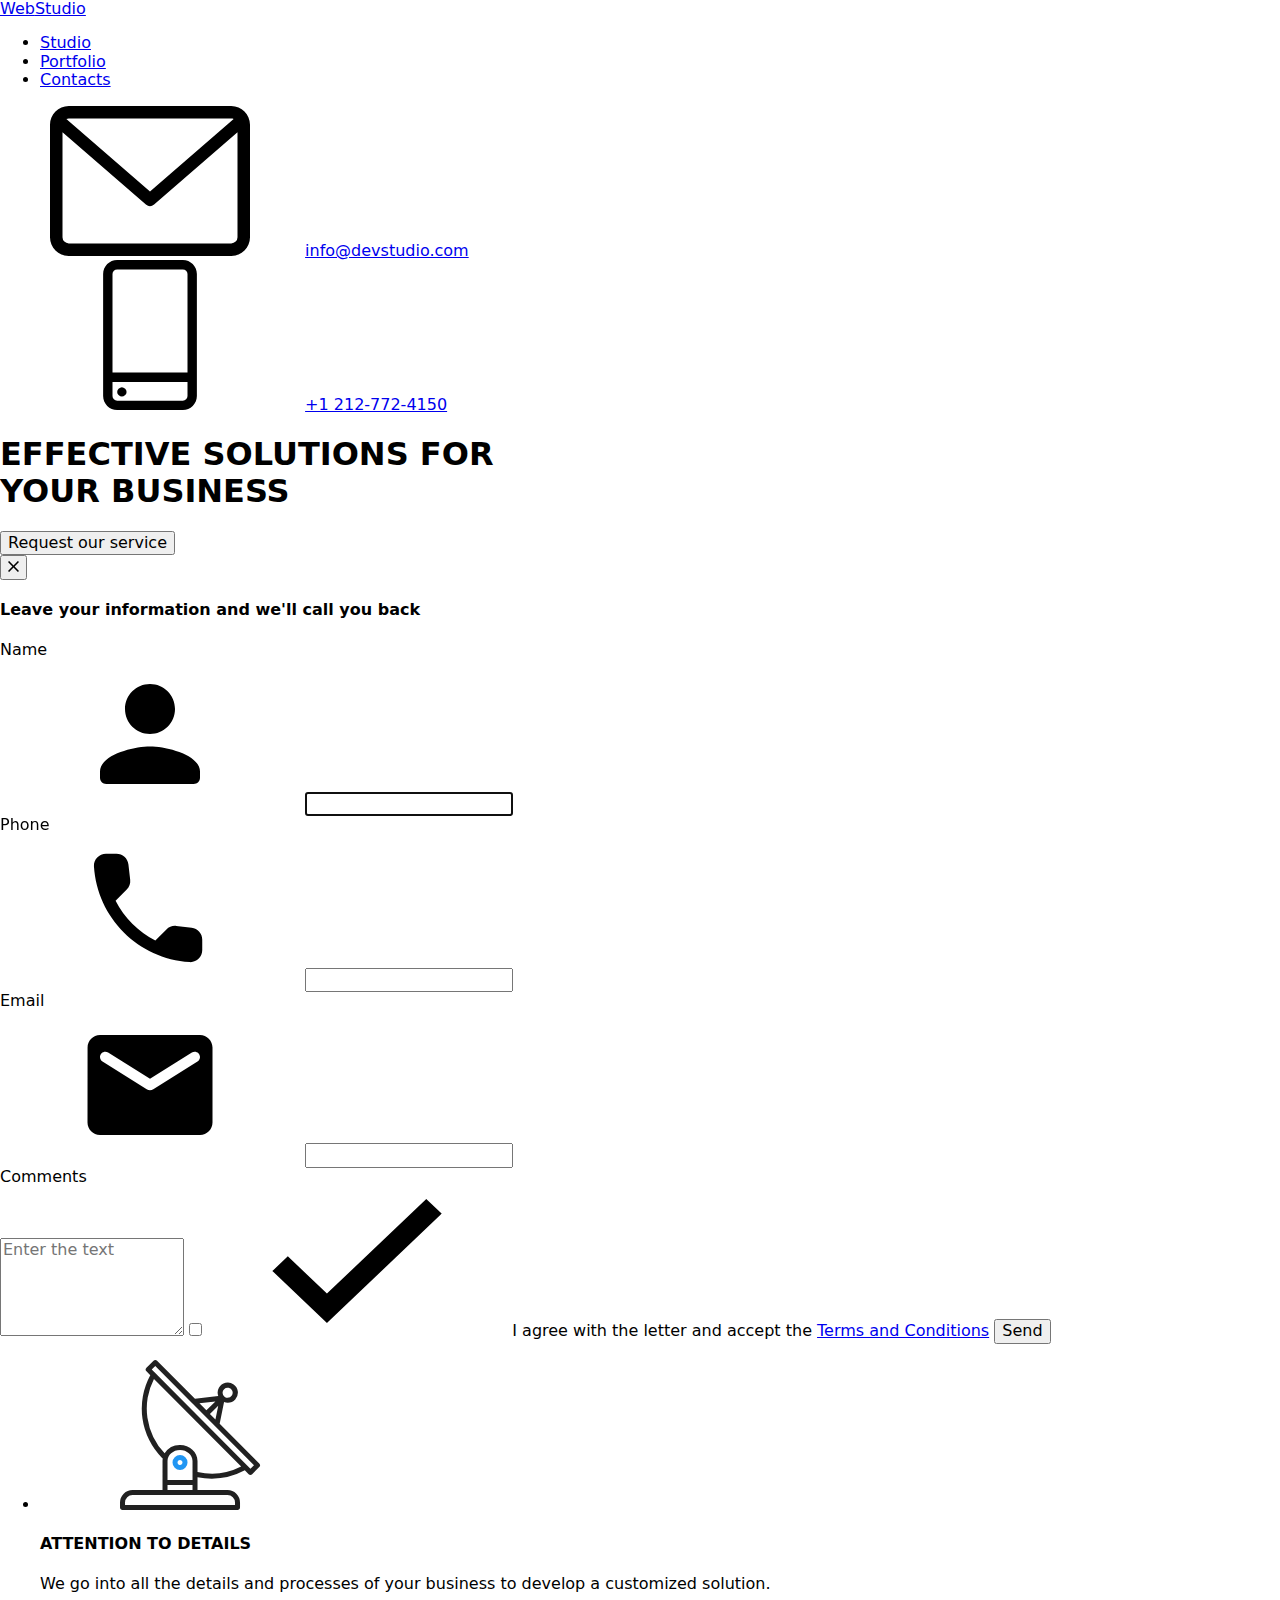
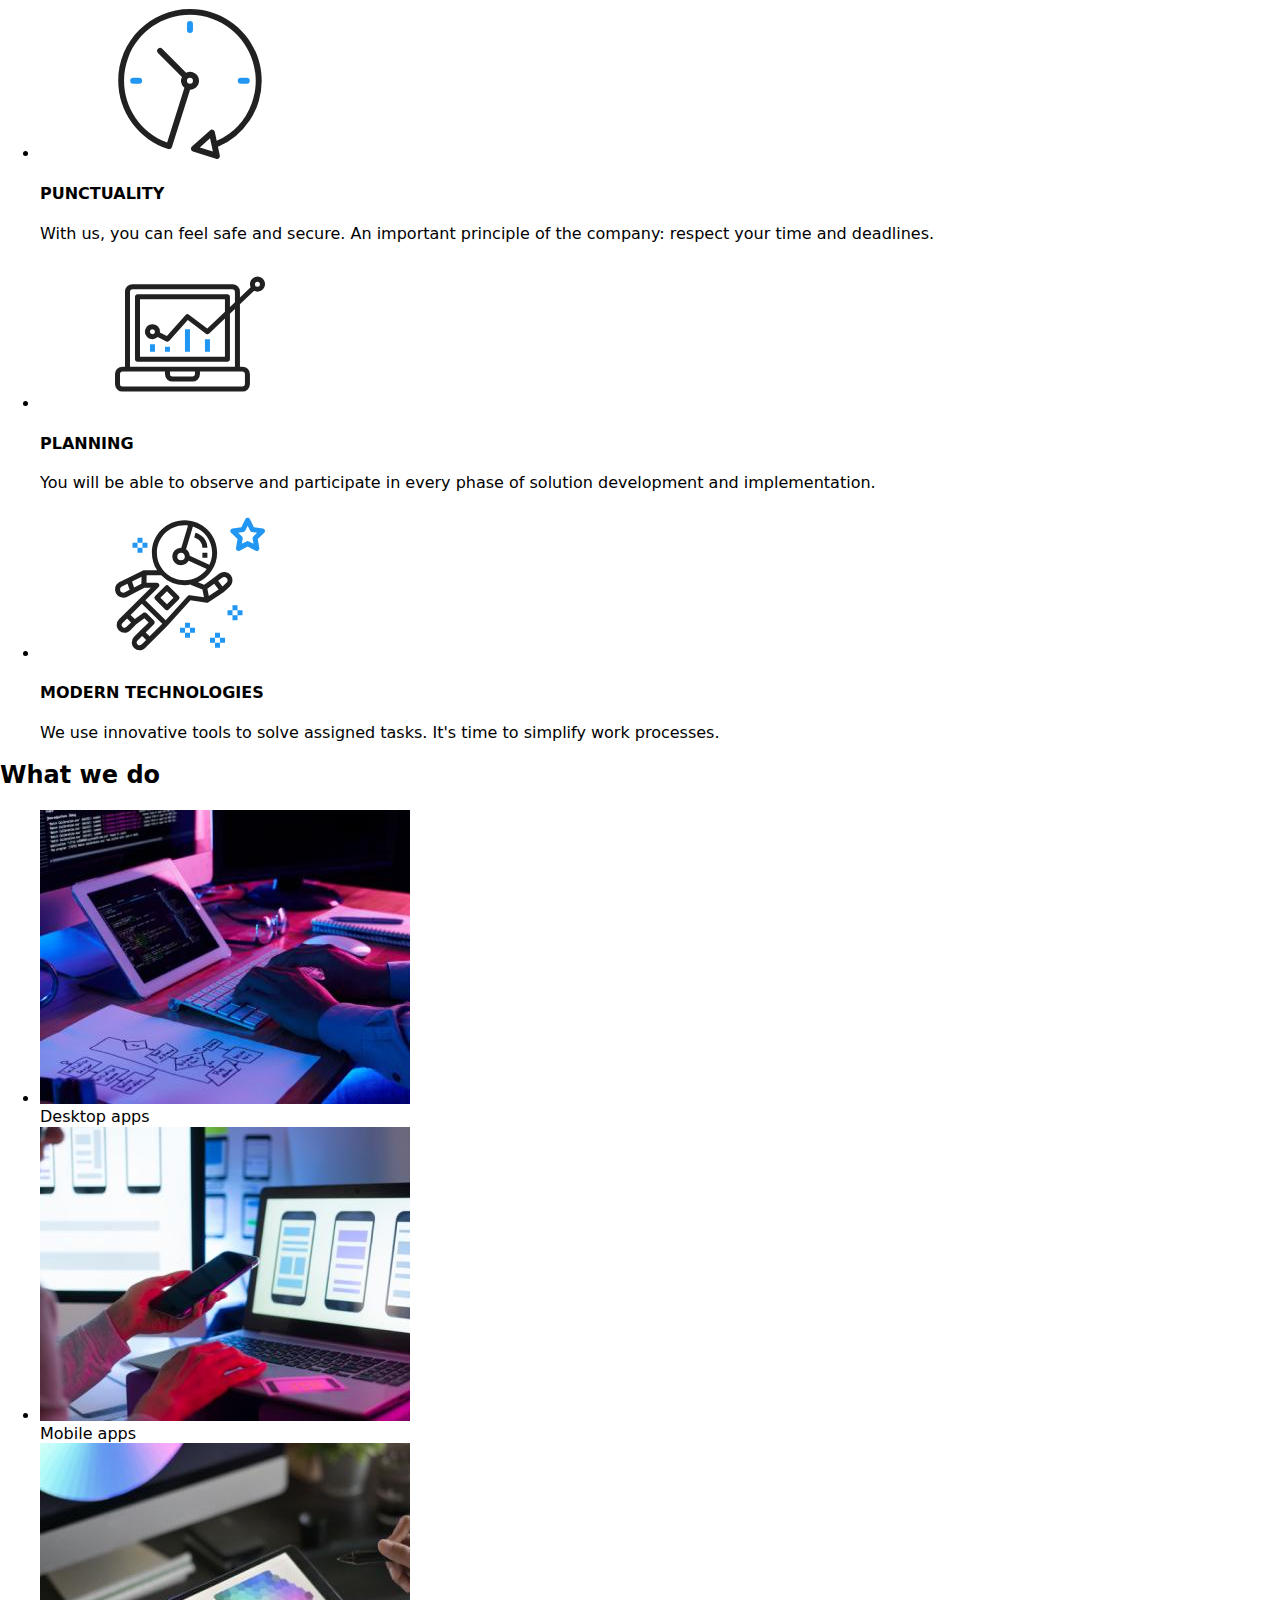
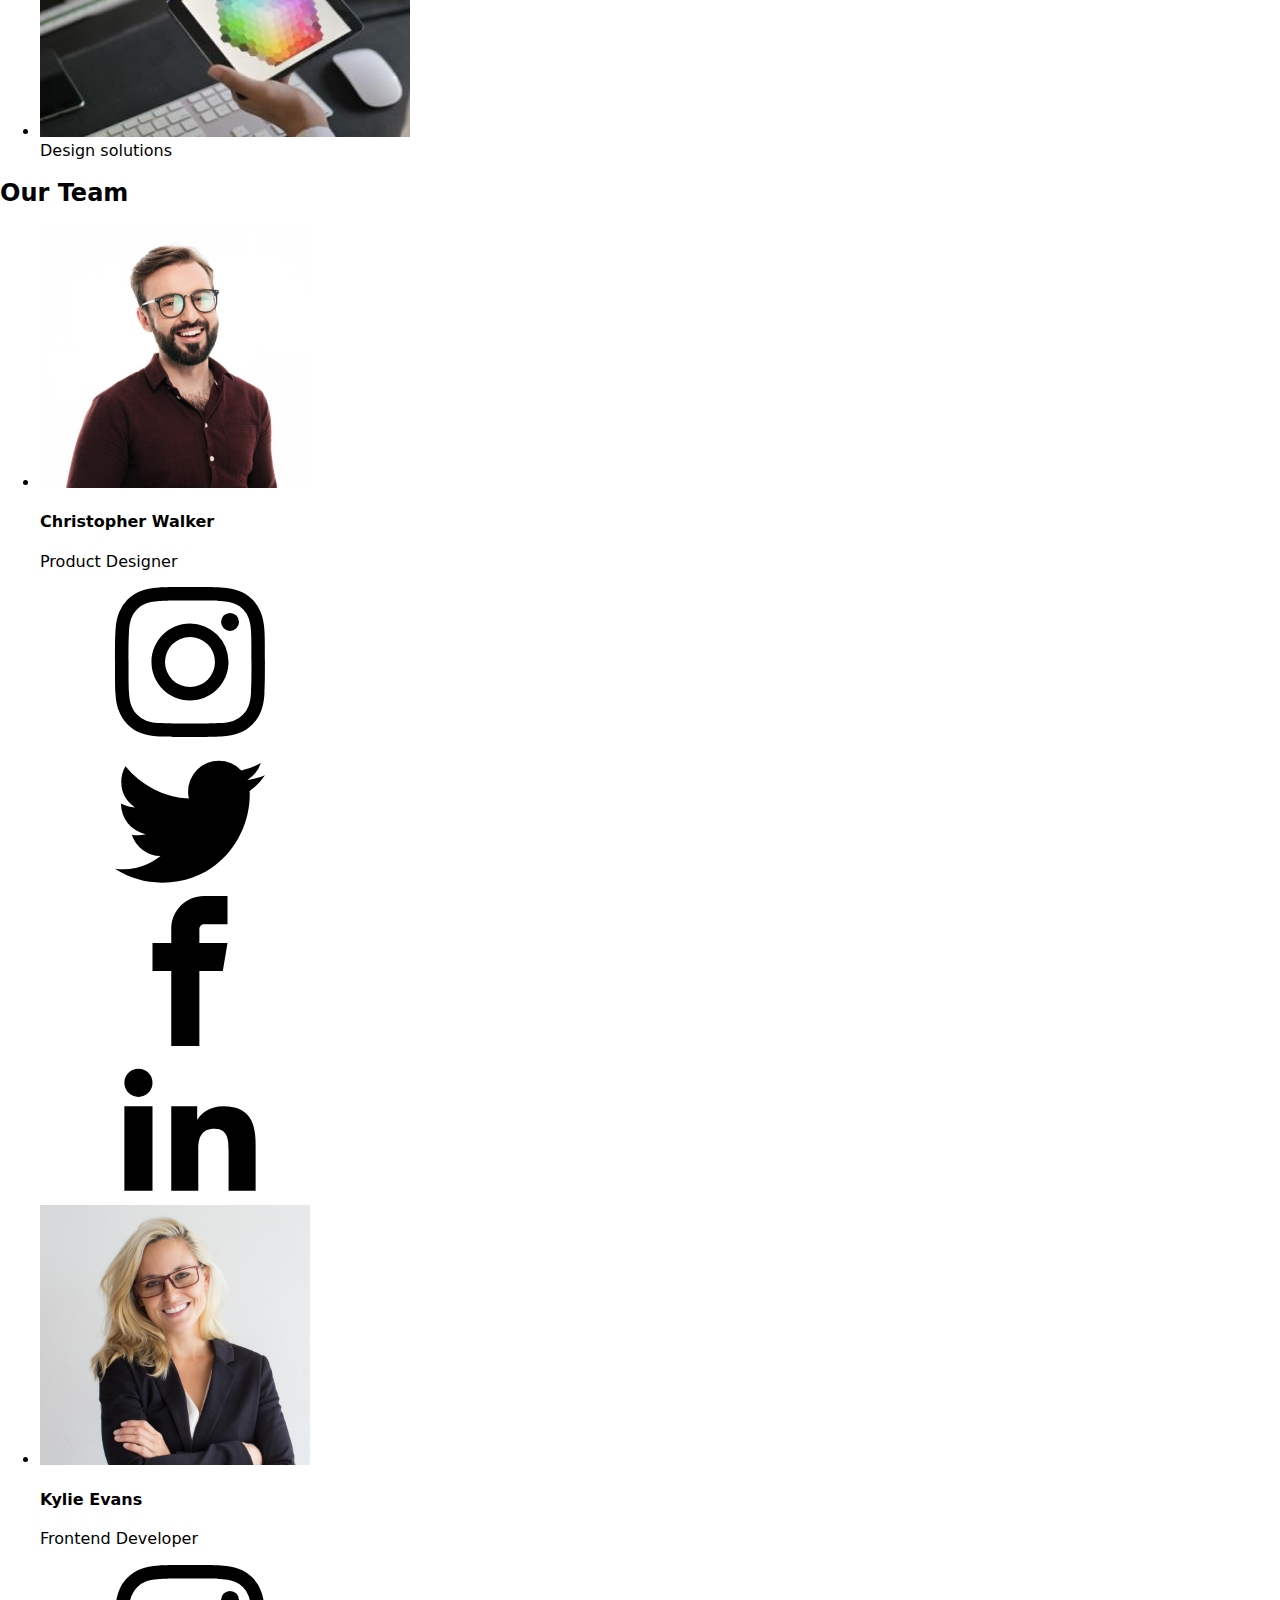
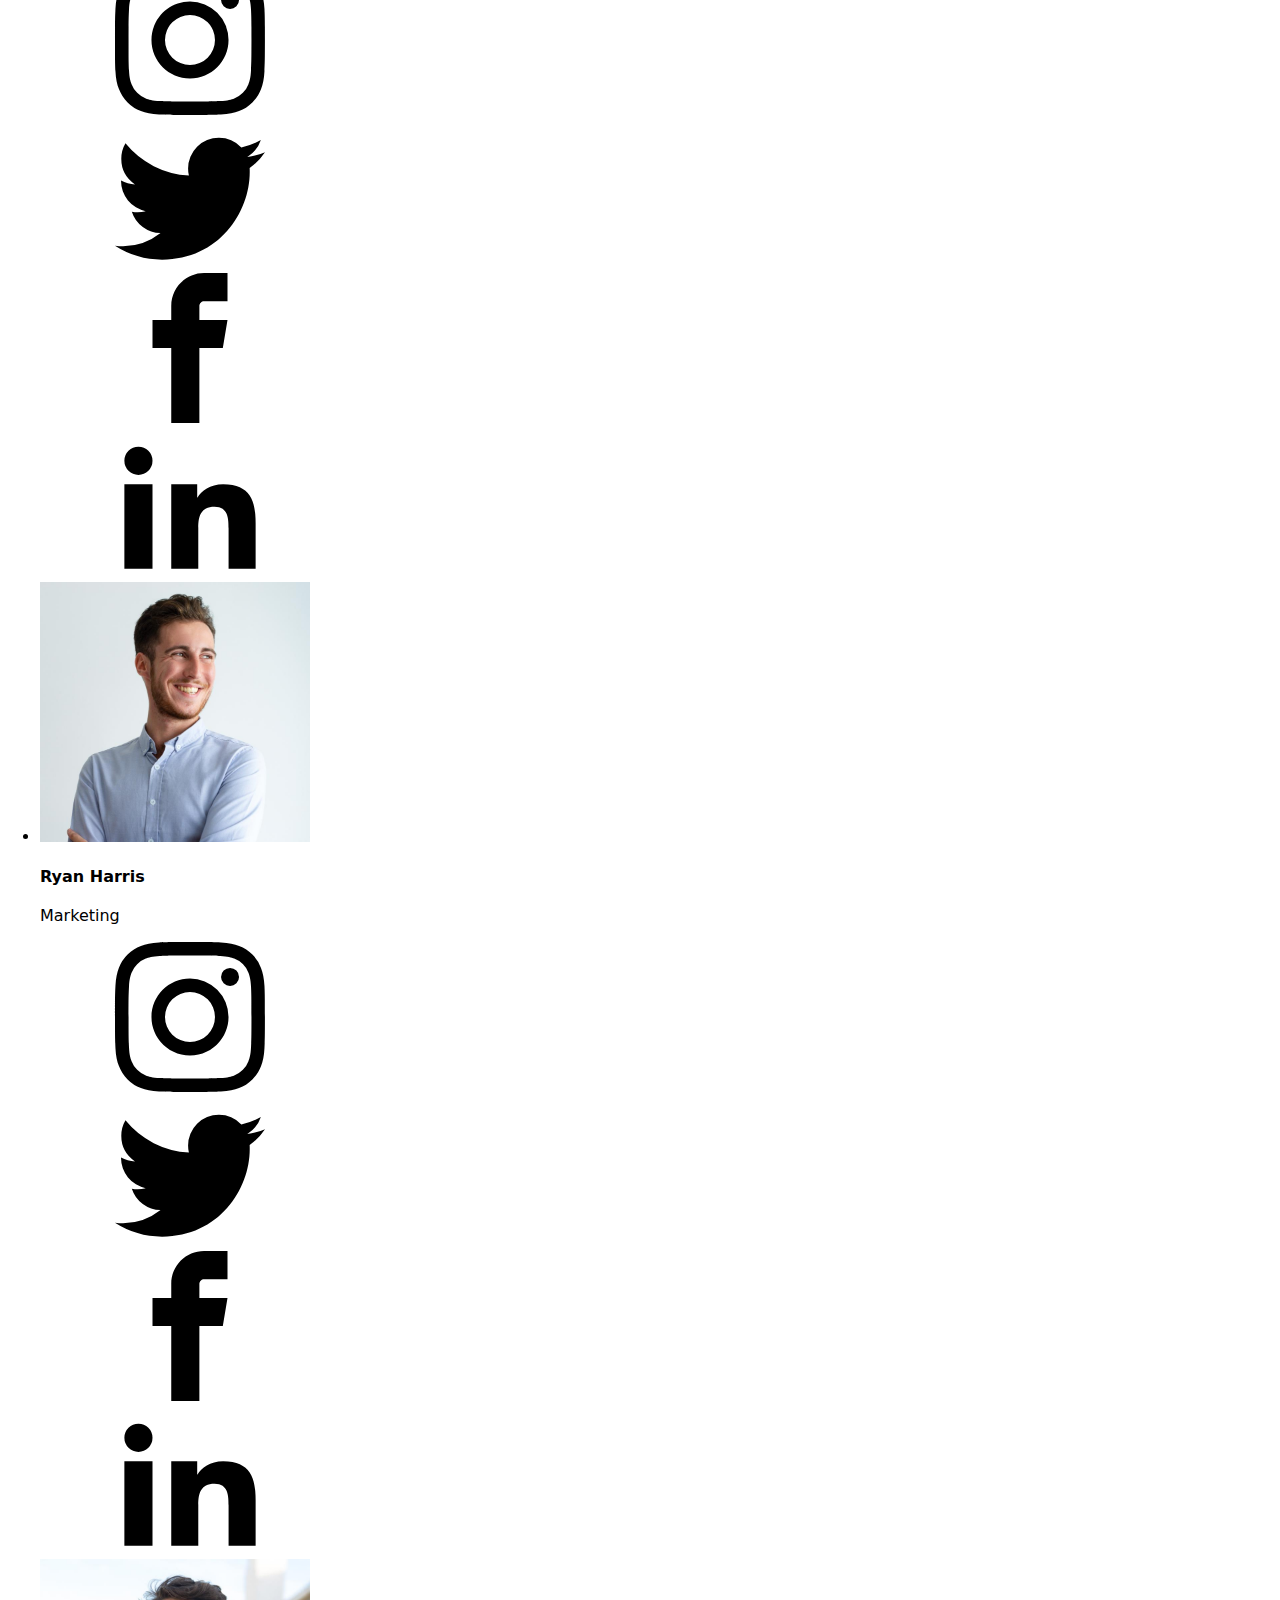
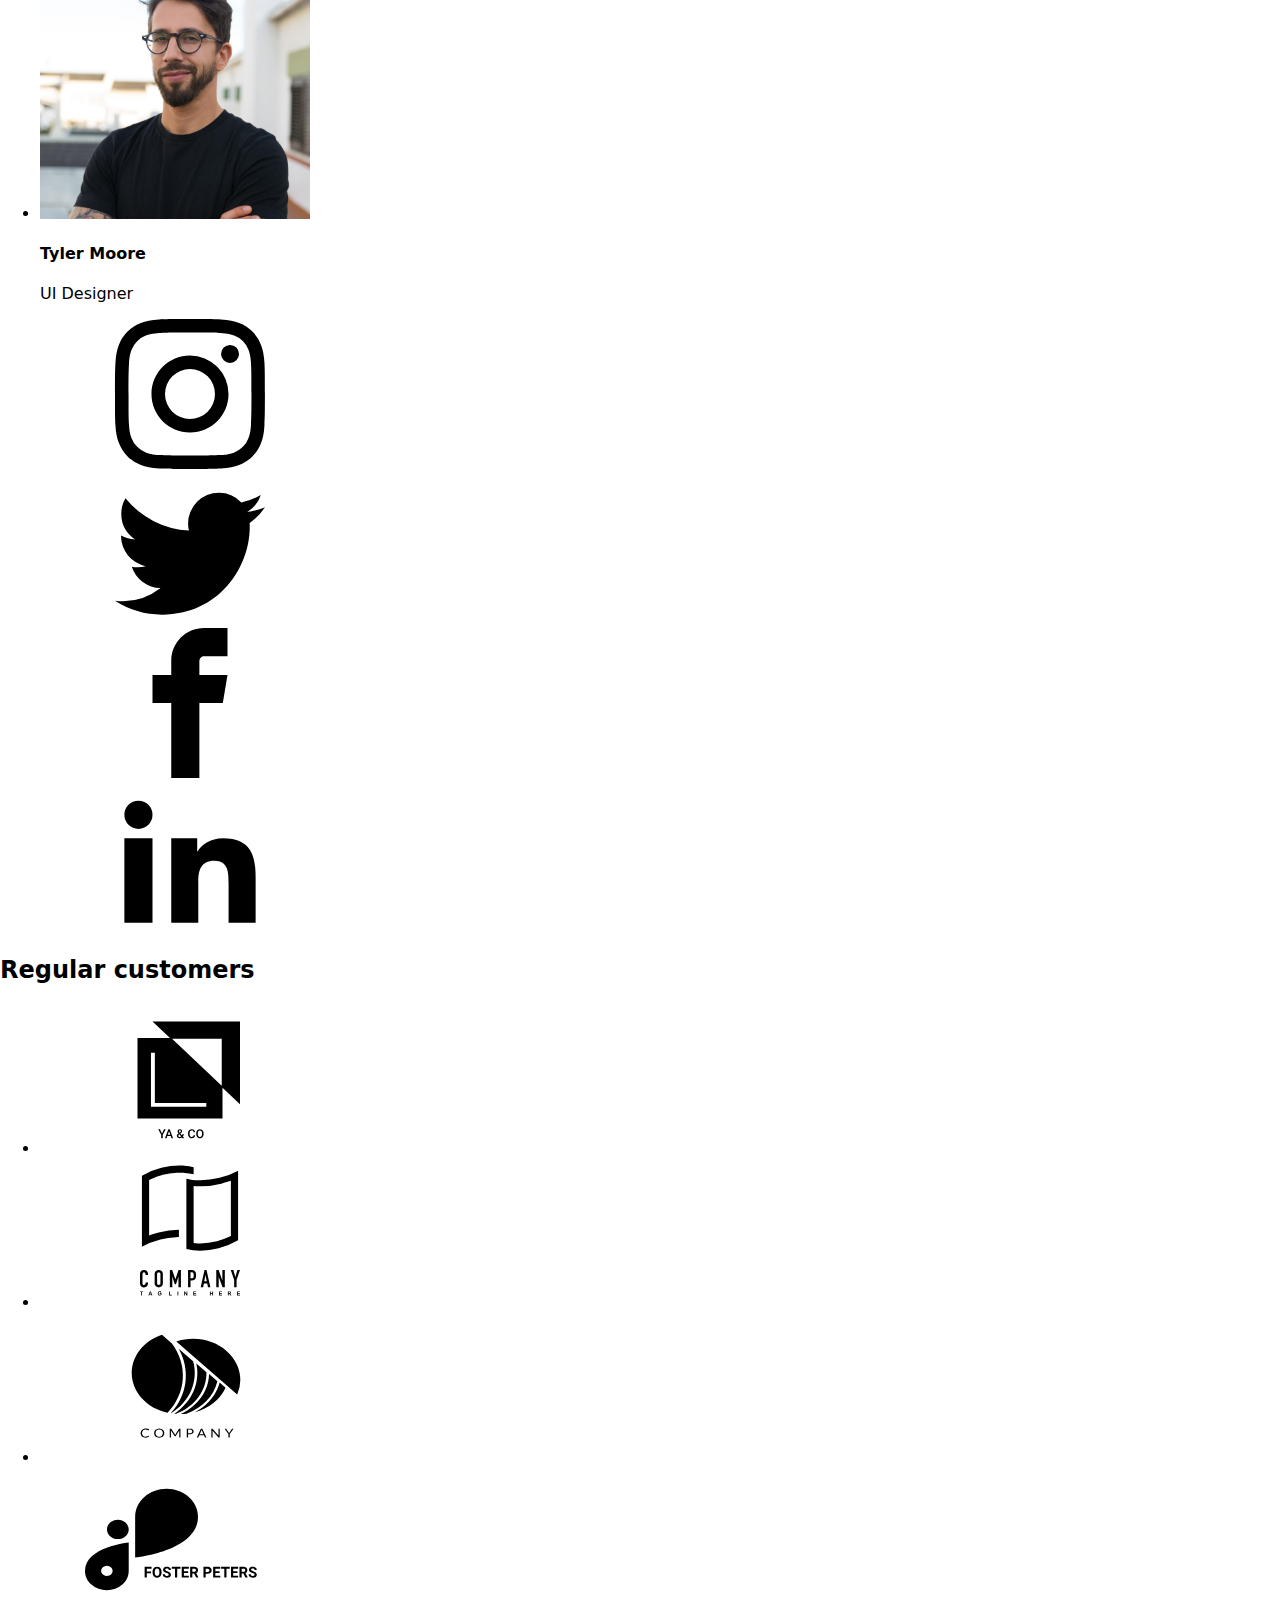
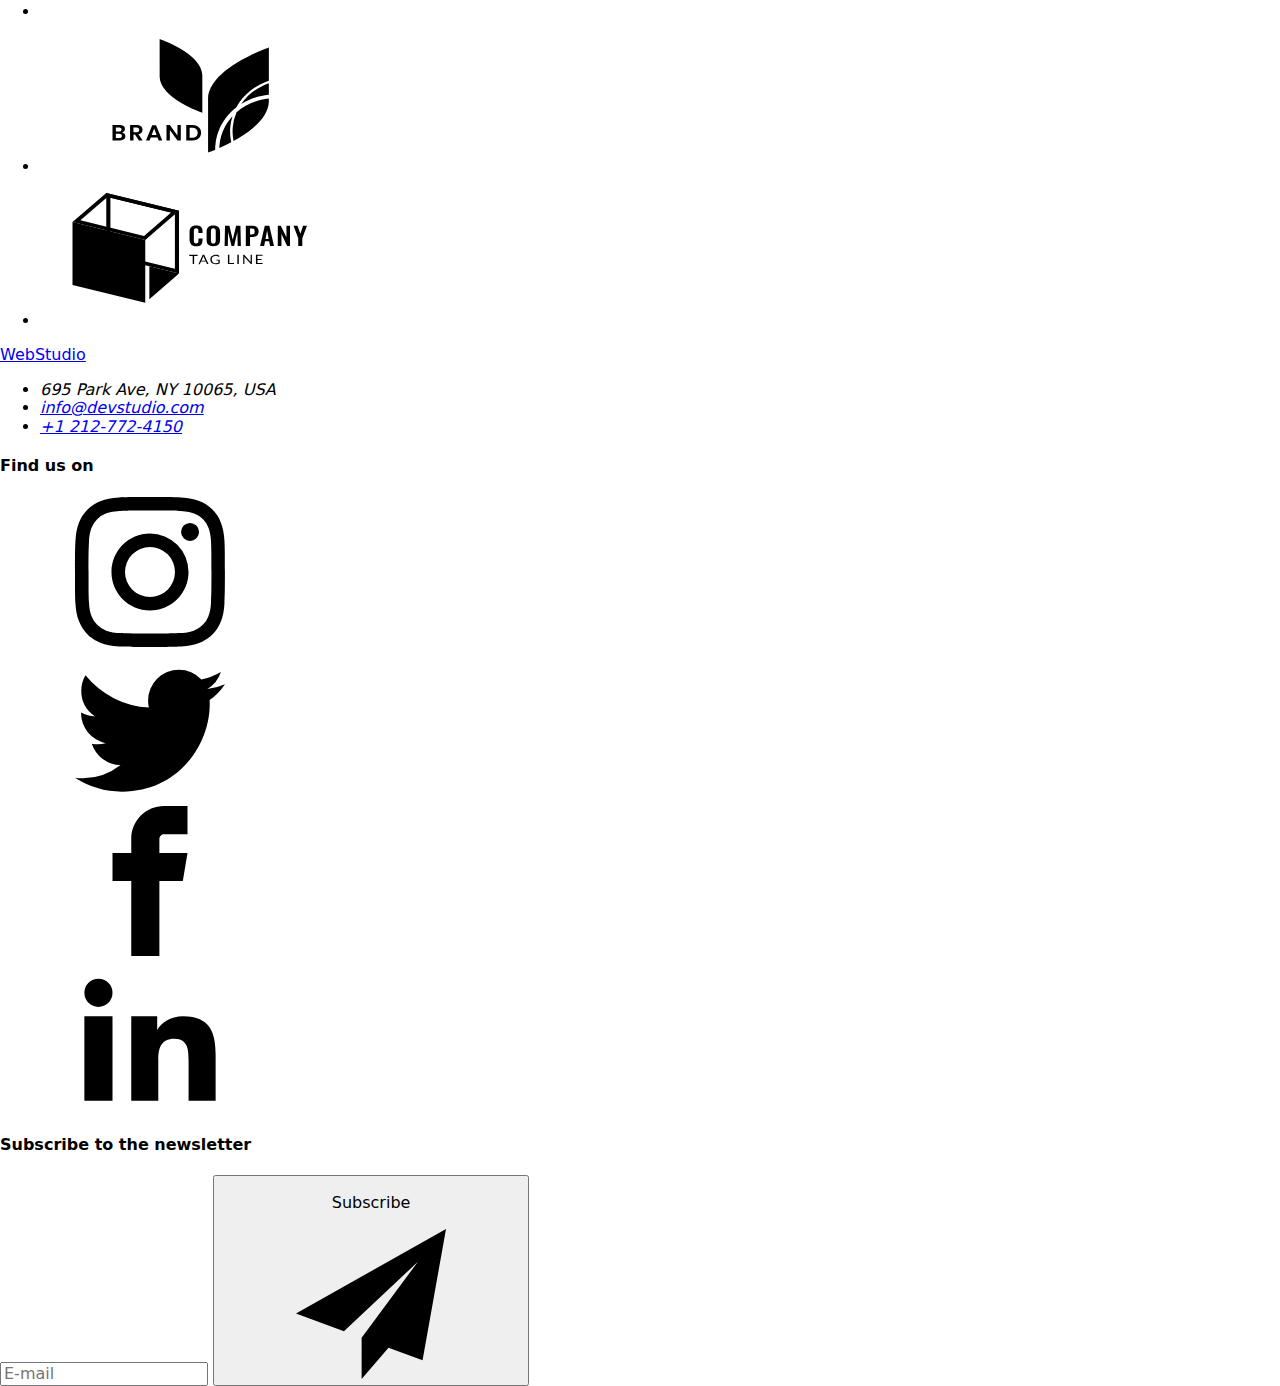
==== index.html @ 4ad4fddc "Update from previous repo" ====
<!DOCTYPE html>
<html lang="en">

<head>
  <meta charset="UTF-8" />
  <meta http-equiv="X-UA-Compatible" content="IE=edge" />
  <meta name="viewport" content="width=device-width, initial-scale=1.0" />

  <link rel="preconnect" href="https://fonts.googleapis.com">
  <link rel="preconnect" href="https://fonts.gstatic.com" crossorigin>
  <link href="https://fonts.googleapis.com/css2?family=Raleway:wght@700&family=Roboto:wght@400;500;700;900&display=swap"
    rel="stylesheet">

  <link rel="stylesheet"
    href="https://cdnjs.cloudflare.com/ajax/libs/modern-normalize/1.0.0/modern-normalize.min.css" />
  <!-- <link rel="stylesheet" href="./css/styles.css"> -->
  <link rel="stylesheet" href="./css/main.min.css">

  <title>WebStudio</title>
</head>

<body>
  <header>
    <div class="header container">
      <a href="#" class="logo"><span class="logo--blue">Web</span>Studio</a>
      <nav>
        <ul class="header__left-menu">
          <li><a href="./index.html" class="header__left-menu__link current-page">Studio</a></li>
          <li><a href="./portofolio.html" class="header__left-menu__link">Portfolio</a></li>
          <li><a href="./contacts.html" class="header__left-menu__link">Contacts</a></li>
        </ul>
      </nav>
      <div class="header__right-menu">
        <div class="header__right-menu__link">
          <svg class="mail-icon">
            <use href="./images/icons.svg#icon-mail"></use>
          </svg>
          <a href="mailto:info@devstudio.com">info@devstudio.com</a>
        </div>
        <div class="header__right-menu__link">
          <svg class="mobile-icon">
            <use href="./images/icons.svg#icon-mobile"></use>
          </svg>
          <a href="tel:+12127724150">+1 212-772-4150</a>
        </div>
      </div>
    </div>
  </header>

  <main>
    <section class="hero">
      <div class="hero__fluid">
        <div class="container">
          <h1 class="hero__motto">EFFECTIVE SOLUTIONS FOR <br>YOUR BUSINESS</h1>
          <button type="button" class="hero__btn" data-modal-open>Request our service</button>
        </div>
      </div>
      <div class="modal is-hidden" data-modal>
        <div class="modal__box">
          <button type="button" class="modal__cancel-btn" data-modal-close>
            <svg class="modal__cancel-icon" width="11" height="11">
              <use href="./images/icons.svg#cancel-modal"></use>
            </svg>
          </button>
          <div class="service">
            <h4 class="service__title">Leave your information and we'll call you back</h4>
            <form class="service__form" name="signup-form" autocomplete="off" method="POST" novalidate>
              <label for="user-name" class="service__form__label">Name
                <br />
                <div class="service__form__input-container">
                  <svg class="service__form__icon">
                    <use href="./images/icons.svg#person-form-icon"></use>
                  </svg>
                  <input id="user-name" class="service__form__input" type="text" name="name" autofocus />
                </div>
              </label>
              <label for="user-phone" class="service__form__label">Phone
                <br />
                <div class="service__form__input-container">
                  <svg class="service__form__icon">
                    <use href="./images/icons.svg#tel-form-icon"></use>
                  </svg>
                  <input id="user-phone" class="service__form__input" type="tel" name="phone" />
                </div>
              </label>
              <label for="user-email" class="service__form__label">Email
                <br />
                <div class="service__form__input-container">
                  <svg class="service__form__icon">
                    <use href="./images/icons.svg#email-form-icon"></use>
                  </svg>
                  <input id="user-email" class="service__form__input" type="email" name="email" />
                </div>
              </label>
              <label for="user-comments" class="service__form__label">Comments
                <br />
                <textarea id="user-comments" class="service__form__input service__form__textarea" name="comments"
                  rows="5" placeholder="Enter the text"></textarea>
              </label>
              <label class="service__terms__label">
                <input type="checkbox" class="service__terms__input" name="terms" value="agree-terms" />
                <span class="service__replace-checkbox">
                  <svg class="service__replace-checkbox__icon">
                    <use href="./images/icons.svg#check-mark"></use>
                  </svg>
                </span>
                I agree with the letter and accept the <a class="service__terms__link" href="#">Terms and Conditions</a>
              </label>
              <button class="service__submit-btn" type="submit">Send</button>
            </form>
          </div>
        </div>
      </div>
    </section>
    <section>
      <div class="container">
        <ul class="advantages">
          <li class="advantages__card">
            <svg class="advantages__card__icon">
              <use href="./images/icons.svg#icon-antenna"></use>
            </svg>
            <h4 class="advantages__card__title">ATTENTION TO DETAILS</h4>
            <p>
              We go into all the details and processes of your business to develop a customized solution.
            </p>
          </li>
          <li class="advantages__card">
            <svg class="advantages__card__icon">
              <use href="./images/icons.svg#icon-clock"></use>
            </svg>
            <h4 class="advantages__card__title">PUNCTUALITY</h4>
            <p>
              With us, you can feel safe and secure. An important principle of the company: respect your time and
              deadlines.
            </p>
          </li>
          <li class="advantages__card">
            <svg class="advantages__card__icon">
              <use href="./images/icons.svg#icon-diagram"></use>
            </svg>
            <h4 class="advantages__card__title">PLANNING</h4>
            <p>
              You will be able to observe and participate in every phase of solution development and implementation.
            </p>
          </li>
          <li class="advantages__card">
            <svg class="advantages__card__icon">
              <use href="./images/icons.svg#icon-astronaut"></use>
            </svg>
            <h4 class="advantages__card__title">MODERN TECHNOLOGIES</h4>
            <p>
              We use innovative tools to solve assigned tasks. It's time to simplify work processes.
            </p>
          </li>
        </ul>
      </div>
    </section>
    <div class="container">
      <section class="section">
        <h2 class="section__title">What we do</h2>
        <ul class="section__images">
          <li class="section__image-el">
            <img src="./images/box-1.jpg" alt="Person typing on table keyboard" width="370" />
            <div class="section__image-el__banner">Desktop apps</div>
          </li>
          <li class="section__image-el">
            <img src="./images/box-2.jpg" alt="Person designing mobile application" width="370" />
            <div class="section__image-el__banner">Mobile apps</div>
          </li>
          <li class="section__image-el">
            <img src="./images/box-3.jpg" alt="Person chosing color from digital palette" width="370" />
            <div class="section__image-el__banner">Design solutions</div>
          </li>
        </ul>
      </section>
    </div>
    <section class="section section--grey">
      <div class="container">
        <h2 class="section__title">Our Team</h2>
        <ul class="team">
          <li class="team__member"><img src="./images/img.jpg" alt="Christopher Walker" width="270" />
            <h4 class="team__member__title">Christopher Walker</h4>
            <p class="team__member__position">Product Designer</p>
            <div class="social__list">
              <a href="#">
                <div class="social__container">
                  <svg class="social__icon">
                    <use href="./images/icons.svg#icon-instagram"></use>
                  </svg>
                </div>
              </a>
              <a href="#">
                <div class="social__container">
                  <svg class="social__icon">
                    <use href="./images/icons.svg#icon-twitter"></use>
                  </svg>
                </div>
              </a>
              <a href="#">
                <div class="social__container">
                  <svg class="social__icon">
                    <use href="./images/icons.svg#icon-facebook"></use>
                  </svg>
                </div>
              </a>
              <a href="#">
                <div class="social__container">

                  <svg class="social__icon">
                    <use href="./images/icons.svg#icon-linkedin"></use>
                  </svg>
                </div>
              </a>
            </div>
          </li>
          <li class="team__member"><img src="./images/img-1.jpg" alt="Kylie Evans" width="270" />
            <h4 class="team__member__title">Kylie Evans</h4>
            <p class="team__member__position">Frontend Developer</p>
            <div class="social__list">
              <a href="#">
                <div class="social__container">
                  <svg class="social__icon">
                    <use href="./images/icons.svg#icon-instagram"></use>
                  </svg>
                </div>
              </a>
              <a href="#">
                <div class="social__container">
                  <svg class="social__icon">
                    <use href="./images/icons.svg#icon-twitter"></use>
                  </svg>
                </div>
              </a>
              <a href="#">
                <div class="social__container">
                  <svg class="social__icon">
                    <use href="./images/icons.svg#icon-facebook"></use>
                  </svg>
                </div>
              </a>
              <a href="#">
                <div class="social__container">

                  <svg class="social__icon">
                    <use href="./images/icons.svg#icon-linkedin"></use>
                  </svg>
                </div>
              </a>
            </div>
          </li>
          <li class="team__member"><img src="./images/img-2.jpg" alt="Ryan Harris" width="270" />
            <h4 class="team__member__title">Ryan Harris</h4>
            <p class="team__member__position">Marketing</p>
            <div class="social__list">
              <a href="#">
                <div class="social__container">
                  <svg class="social__icon">
                    <use href="./images/icons.svg#icon-instagram"></use>
                  </svg>
                </div>
              </a>
              <a href="#">
                <div class="social__container">
                  <svg class="social__icon">
                    <use href="./images/icons.svg#icon-twitter"></use>
                  </svg>
                </div>
              </a>
              <a href="#">
                <div class="social__container">
                  <svg class="social__icon">
                    <use href="./images/icons.svg#icon-facebook"></use>
                  </svg>
                </div>
              </a>
              <a href="#">
                <div class="social__container">

                  <svg class="social__icon">
                    <use href="./images/icons.svg#icon-linkedin"></use>
                  </svg>
                </div>
              </a>
            </div>
          </li>
          <li class="team__member"><img src="./images/img-3.jpg" alt="Tyler Moore" width="270" />
            <h4 class="team__member__title">Tyler Moore</h4>
            <p class="team__member__position">UI Designer</p>
            <div class="social__list">
              <a href="#">
                <div class="social__container">
                  <svg class="social__icon">
                    <use href="./images/icons.svg#icon-instagram"></use>
                  </svg>
                </div>
              </a>
              <a href="#">
                <div class="social__container">
                  <svg class="social__icon">
                    <use href="./images/icons.svg#icon-twitter"></use>
                  </svg>
                </div>
              </a>
              <a href="#">
                <div class="social__container">
                  <svg class="social__icon">
                    <use href="./images/icons.svg#icon-facebook"></use>
                  </svg>
                </div>
              </a>
              <a href="#">
                <div class="social__container">

                  <svg class="social__icon">
                    <use href="./images/icons.svg#icon-linkedin"></use>
                  </svg>
                </div>
              </a>
            </div>
          </li>
        </ul>
      </div>
    </section>
    <div class="container">
      <section class="section">
        <h2 class="section__title">Regular customers</h2>
        <ul class="section__images">
          <li>
            <svg class="section__client-icon">
              <use href="./images/icons.svg#client-1"></use>
            </svg>
          </li>
          <li>
            <svg class="section__client-icon">
              <use href="./images/icons.svg#client-2"></use>
            </svg>
          </li>
          <li>
            <svg class="section__client-icon">
              <use href="./images/icons.svg#client-3"></use>
            </svg>
          </li>
          <li>
            <svg class="section__client-icon">
              <use href="./images/icons.svg#client-4"></use>
            </svg>
          </li>
          <li>
            <svg class="section__client-icon">
              <use href="./images/icons.svg#client-5"></use>
            </svg>
          </li>
          <li>
            <svg class="section__client-icon">
              <use href="./images/icons.svg#client-6"></use>
            </svg>
          </li>
        </ul>
      </section>
    </div>
  </main>

  <footer>
    <div class="container">
      <div class="footer">
        <div class="footer__contact">
          <a href="#" class="logo logo--dark"><span class="logo--blue">Web</span>Studio</a>
          <address>
            <ul class="footer__address">
              <li>
                <div class="footer__address__el">695 Park Ave, NY 10065, USA</div>
              </li>
              <li><a href="mailto:info@devstudio.com" class="footer__link">info@devstudio.com</a></li>
              <li><a href="tel:+12127724150" class="footer__link">+1 212-772-4150</a>
              </li>
            </ul>
          </address>
        </div>

        <div class="footer__social_container">
          <h4 class="footer__social__title">Find us on</h4>
          <div class="footer__social__list">
            <a href="#">
              <div class="footer__social__el">
                <svg class="footer__social__icon">
                  <use href="./images/icons.svg#icon-instagram"></use>
                </svg>
              </div>
            </a>
            <a href="#">
              <div class="footer__social__el">
                <svg class="footer__social__icon">
                  <use href="./images/icons.svg#icon-twitter"></use>
                </svg>
              </div>
            </a>
            <a href="#">
              <div class="footer__social__el">
                <svg class="footer__social__icon">
                  <use href="./images/icons.svg#icon-facebook"></use>
                </svg>
              </div>
            </a>
            <a href="#">
              <div class="footer__social__el">
                <svg class="footer__social__icon">
                  <use href="./images/icons.svg#icon-linkedin"></use>
                </svg>
              </div>
            </a>
          </div>
        </div>
        <div class="footer__subscription">
          <h4 class="footer__subscription__title">Subscribe to the newsletter</h4>
          <form class="footer__subscription__form" name="signup-form" autocomplete="on" novalidate>
            <label>
              <input class="footer__subscription__input" type="email" name="email" placeholder="E-mail" />
            </label>
            <button class="footer__subscription__btn" type="submit">
              <p class="footer__subscription__btn-text">Subscribe</p><svg class="send-icon">
                <use href="./images/icons.svg#send-icon"></use>
              </svg>
            </button>
          </form>
        </div>
      </div>
    </div>
  </footer>
  <script src="./js/modal.js"></script>
</body>

</html>
---- css/styles.css ----
* {
  margin: 0;
  padding: 0;
  box-sizing: border-box;
}

body {
  font-family: "Roboto", sans-serif;
  font-size: 14px;
  color: #000;
}

li {
  list-style: none;
}

a {
  text-decoration: none;
  color: inherit;
}

h2 {
  font-size: 36px;
}

p {
  color: #757575;
}

img {
  display: block;
}

header {
  border-bottom: 1px solid #ececec;
}

footer {
  background-color: #2f303a;
}

.container {
  max-width: 1200px;
  margin: 0 auto;
}

/* header */

.header,
.header__left-menu,
.header__right-menu {
  display: flex;
  align-items: center;
  height: 80px;
}

.header__right-menu {
  margin-left: auto;
  color: #757575;
}

.header__right-menu__link {
  font-weight: 500;
  margin-left: auto;
  padding-left: 40px;
  display: flex;
  align-items: center;
  transition: color 250ms cubic-bezier(0.4, 0, 0.2, 1);
}

.header__left-menu__link {
  font-weight: 500;
  margin-right: 50px;
  position: relative;
  display: block;
  padding: 33px 0;
  transition: color 250ms cubic-bezier(0.4, 0, 0.2, 1);
}

.header__left-menu__link::after {
  content: "";
  display: block;
  position: absolute;
  bottom: 0;
  border-radius: 2px;
  height: 4px;
  width: 100%;
  background-color: #2196f3;
  color: #2196f3;
  transform: scale(0, 1);
  transition: transform 250ms cubic-bezier(0.4, 0, 0.2, 1);
}

.header__left-menu__link:hover::after,
.header__left-menu__link:focus::after {
  transform: scale(1, 1);
  color: #2196f3;
}

.current-page {
  text-decoration: underline;
  text-decoration-thickness: 4px;
  text-underline-offset: 33px;
  color: #2196f3;
}


.header__right-menu__link:hover,
.header__right-menu__link:focus,
.header__left-menu__link:hover,
.header__left-menu__link:focus {
  color: #2196f3;
}

.logo {
  font-family: "Raleway";
  font-weight: 700;
  font-size: 26px;
  padding-right: 56px;
}

.logo--blue {
  color: #2196f3;
  font-size: 26px;
}

.mail-icon {
  width: 16px;
  height: 12px;
  margin-right: 10px;
  fill: currentColor;
  transition: fill 250ms cubic-bezier(0.4, 0, 0.2, 1);
}

.mobile-icon {
  width: 10px;
  height: 16px;
  margin-right: 10px;
  fill: currentColor;
  transition: fill 250ms cubic-bezier(0.4, 0, 0.2, 1);
}

.mobile-icon:hover,
.mobile-icon:focus,
.mail-icon:hover,
.mail-icon:focus {
  fill: currentColor;
  cursor: pointer;
}

/* index hero */

.hero {
  background: url("../images/bg-hero-img.jpg") no-repeat center;
  background-size: cover;
}

.hero-fluid {
  background-image: radial-gradient(
    rgba(47, 48, 58, 0.5),
    rgba(47, 48, 58, 0.3)
  );
  min-height: 600px;
  display: flex;
  flex-direction: column;
  justify-content: center;
  text-align: center;
}


.hero__motto {
  letter-spacing: 0.06em;
  font-size: 44px;
  font-weight: 900;
  margin-bottom: 30px;
  color: #fff;
}

.hero__btn {
  font-weight: 700;
  font-size: 16px;
  letter-spacing: 0.06em;
  background-color: #2196f3;
  border: none;
  border-radius: 4px;
  cursor: pointer;
  padding: 10px 20px;
   color: #fff;
}

.modal {
  display: flex;
  background-color: hsla(0, 0%, 0%, 0.2);
  position: fixed;
  left: 0;
  right: 0;
  top: 0;
  bottom: 0;
  z-index: 1;
  transition: opacity 250ms cubic-bezier(0.4, 0, 0.2, 1),
    transform 250ms cubic-bezier(0.4, 0, 0.2, 1);
  transform: scale(1, 1);
}

.is-hidden {
  visibility: hidden;
  opacity: 0;
  pointer-events: none;
  transform: scale(0.5, 0.5);
}

.modal__box {
  width: 528px;
  height: 581px;
  background-color: #fff;
  cursor: initial;
  margin: auto;
  position: relative;
  box-shadow: 0px 1px 3px rgba(0, 0, 0, 0.12), 0px 1px 1px rgba(0, 0, 0, 0.14),
    0px 2px 1px rgba(0, 0, 0, 0.2);
  border-radius: 4px;
}

.modal__cancel-btn {
  cursor: pointer;
  position: absolute;
  padding: 7px;
  top: 8px;
  right: 8px;
  width: 30px;
  height: 30px;
  border-radius: 50%;
  border: 1px solid rgba(0, 0, 0, 0.2);
  background-color: #fff;
  transition: fill 250ms cubic-bezier(0.4, 0, 0.2, 1);
}

.modal__cancel-btn:hover,
.modal__cancel-btn:focus {
  fill: #2196f3;
  cursor: pointer;
}

.service {
  margin: 40px;
}

.service__title {
  font-weight: 700;
  font-size: 20px;
  line-height: 23px;
  text-align: center;
  letter-spacing: 0.03em;
  color: #212121;
}

.service__form {
  margin-top: 12px;
  display: flex;
  flex-direction: column;
}

.service__form__label {
  position: relative;
  margin-top: 10px;
  font-size: 14px;
  color: #757575;
  margin-top: 10px;
}

.service__form__input-container:focus,
.service__form__input-container:hover {
  border-color: #2196f3;
  color:rgba(33, 150, 243, 0.9);
  cursor:pointer;
}

.service__form__icon {
  position: absolute;
  left: 15px;
  top: 33px;
  width: 18px;
  height: 18px;
  fill: currentColor;
  transition: color 250ms cubic-bezier(0.4, 0, 0.2, 1);
  
}

.service__form__input {
  outline: none;
  margin-top: 5px;
  padding: 12px;
  padding-left: 40px;
  width: 100%;
  border: 1px solid rgba(33, 33, 33, 0.2);
  border-radius: 4px;
  transition: border-color 250ms cubic-bezier(0.4, 0, 0.2, 1);
}

.service__form-textarea {
  resize: none;
  padding-left: 12px;
}

.service__form__input:hover,
 .service__form__input:focus {
 border-color: #2196f3;
 cursor: pointer;
}

.service__terms__label {
  margin: 20px 15px 30px;
  color: #757575;
  display: flex;
  gap: 7px;
}

.service__terms__input {
  display: none;
}

.service__replace-checkbox {
  border: 2px solid #212121;
  border-radius: 2px;
  width: 16px;
  height: 16px;
  display: flex;
  align-items: center;
}

.service__terms__input:checked+.service__replace-checkbox {
  background-color: #2196f3;
  border-color: #2196f3;
}

.service__terms__input:checked+.service__replace-checkbox__icon {
  opacity: 1;
}

.service__replace-checkbox__icon {
  fill:#fff;
  width: 16px;
  height: 16px;
}

.service__terms__link {
  color: #2196f3;
  text-decoration: underline;
}

.service__submit-btn {
  width: 200px;
  margin: auto;
  font-weight: 700;
  font-size: 16px;
  letter-spacing: 0.06em;
  padding: 10px 80px;
  background-color: #2196f3;
  color: #ffffff;
  border: none;
  border-radius: 4px;
  cursor: pointer;
}

.advantages {
  display: flex;
  margin: 94px 0 0;
  gap: 30px;
}

.advantages__card__title {
  margin-bottom: 10px;
  margin-top: 30px;
}

.advantages__card__icon {
  box-sizing: content-box;
  width: 70px;
  height: 70px;
  padding: 25px 100px;
  border-radius: 4px;
  align-self: center;
  background-color: #f5f4fa;
}

.section--grey {
  background-color: #f5f4fa;
}

.section__title {
  text-align: center;
  padding-top: 94px;
}

.section__images {
  display: flex;
  justify-content: space-between;
  padding: 50px 0 94px;
}

.section__image-el {
  position: relative;
}

.section__image-el__banner {
  position: absolute;
  bottom: 0;
  width: 100%;
  background: rgba(47, 48, 58, 0.8);
  height: 70px;
  text-align: center;
  padding: 27px 0;
  font-weight: 700;
  text-transform: uppercase;
  color: #fff;
  letter-spacing: 0.03em;
}

.team {
  display: flex;
  justify-content: space-between;
  padding: 50px 0 94px;
}

.team__member {
  display: flex;
  flex-direction: column;
  align-items: center;
  box-shadow: 0px 1px 3px rgba(0, 0, 0, 0.12), 0px 1px 1px rgba(0, 0, 0, 0.14),
    0px 2px 1px rgba(0, 0, 0, 0.2);
  border-radius: 0px 0px 4px 4px;
}

.team__member__title {
  font-size: 16px;
  font-weight: 500;
  margin: 30px 0 10px;
}

.team__member__position {
  font-size: 16px;
  color: #757575;
  margin: 0 0 16px 0;
}
.social__list, 
.footer__social__list {
  display: flex;
  justify-content: space-evenly;
  margin-bottom: 30px;
}

.social__icon {
  box-sizing: content-box;
  width: 20px;
  height: 20px;
  padding: 12px;
  fill: #afb1b8;
  transition: fill 250ms cubic-bezier(0.4, 0, 0.2, 1);
}

.social__icon:hover,
.social__icon:focus {
  fill: #ffffff;
}

.social__container {
  width: 44px;
  height: 44px;
  border-radius: 50%;
  background-color: none;
  transition: background-color 250ms cubic-bezier(0.4, 0, 0.2, 1);
}

.social__container:hover,
.social__container:focus {
  background-color: #2196f3;
  border-radius: 50%;
  cursor: pointer;
}

.section__client-icon {
  border: #afb1b8 1px solid;
  fill: #afb1b8;
  border-radius: 4px;
  margin: 10px;
  width: 170px;
  height: 92px;
  padding: 16px 32px;
  transition: fill 250ms cubic-bezier(0.4, 0, 0.2, 1),
    border-color 250ms cubic-bezier(0.4, 0, 0.2, 1);
}

.section__client-icon:hover,
.section__client-icon:focus {
  fill: #2196f3;
  border-color: #2196f3;
  cursor: pointer;
}


/* Portfolio */

.portfolio__btn-list {
  margin: 94px 0 50px;
  display: flex;
  justify-content: center;
  gap: 8px;
}

.portfolio__btn {
  background-color: #f5f4fa;
  font-family: inherit;
  font-size: 16px;
  font-weight: 500;
  border-radius: 4px;
  border: none;
  cursor: pointer;
  padding: 6px 22px;
  transition: background-color 250ms cubic-bezier(0.4, 0, 0.2, 1),
    color 250ms cubic-bezier(0.4, 0, 0.2, 1),
    filter 250ms cubic-bezier(0.4, 0, 0.2, 1);
}

.portfolio__btn:hover,
.portfolio__btn:focus {
  background-color: #2196f3;
  color: #fff;
  filter: drop-shadow(0px 4px 4px rgba(0, 0, 0, 0.25));
}

.project {
  display: flex;
  justify-content: space-between;
  flex-wrap: wrap;
  gap: 35px;
  margin-bottom: 94px;
}

.project__card {
  border: 1px solid #eee;
  transition: box-shadow 250ms cubic-bezier(0.4, 0, 0.2, 1);
}

.project__card:hover,
.project__card:focus {
  box-shadow: 0px 1px 1px rgba(0, 0, 0, 0.12), 0px 4px 4px rgba(0, 0, 0, 0.06),
    1px 4px 6px rgba(0, 0, 0, 0.16);
  cursor: pointer;
}

.project__title {
  font-weight: 700;
  font-size: 18px;
  margin: 22px 24px;
}

.project__type {
  font-size: 16px;
  margin: 22px 24px;
}

.project__container {
  position: relative;
  overflow: hidden;
}

.project__card:hover .project__overlay {
  transform: translatey(0);
}

.project__overlay {
  position: absolute;
  top: 0;
  left: 0;
  width: 100%;
  height: 100%;
  background-color: rgba(33, 150, 243, 0.9);
  transform: translatey(100%);
  transition: transform 250ms cubic-bezier(0.4, 0, 0.2, 1);
}

.project__description {
  font-size: 18px;
  line-height: 28px;
  letter-spacing: 0.03em;
  color: #fff;
  padding: 63px 24px 0 24px;
}


/* footer */

.footer {
  display: flex;
}

.logo--dark {
  display: inline-block;
  padding-top: 60px;
   color: #fff;
}


.footer__address {
  padding: 28px 0 60px;
  display: flex;
  flex-direction: column;
  gap: 12px;
}

.footer__address__el {
  font-style: normal;
   color: #fff;
}

.footer__link {
  color: rgba(255, 255, 255, 0.6);
  font-style: normal;
  transition: color 250ms cubic-bezier(0.4, 0, 0.2, 1);
}

.footer__link:hover,
.footer__link:focus {
  color: #2196f3;
}

.footer__social__title,
.footer__subscription__title {
  font-family: "Roboto";
  font-weight: 700;
  letter-spacing: 0.03em;
  text-transform: uppercase;
  color: #fff;
}

.footer__social_container {
  margin-top: 75px;
  margin-left: 94px;
}

.footer__social__el {
  width: 44px;
  height: 44px;
  padding: 12px;
  background-color: rgba(255, 255, 255, 0.1);
  border-radius: 50%;
  margin-top: 20px;
  margin-right: 10px;
  transition: background-color 250ms cubic-bezier(0.4, 0, 0.2, 1);
}

.footer__social__icon {
  width: 20px;
  height: 20px;
  fill: #ffffff;
}

.footer__social__el:hover,
.footer__social__el:focus {
  background-color: #2196f3;
}

.footer__subscription {
  margin-top: 75px;
  margin-left: auto;
}

.footer__subscription__form {
  display: flex;
  align-items: end;
}

.footer__subscription__input {
  font: inherit;
  font-size: 16px;
  outline: none;
  width: 358px;
  margin-top: 20px;
  background-color: #2f303a;
  color: #ffffff;
  padding: 14px;
  border: 1px solid rgba(255, 255, 255, 0.3);
  filter: drop-shadow(0px 4px 4px rgba(0, 0, 0, 0.15));
  border-radius: 4px;
}

.footer__subscription__btn {
  padding: 8px 43px;
  font-weight: 700;
  font-size: 16px;
  line-height: 30px;
  letter-spacing: 0.06em;
  height: 50px;
  margin-left: 12px;
  color: #ffffff;
  background: #2196f3;
  border:none;
  box-shadow: 0px 4px 4px rgba(0, 0, 0, 0.15);
  border-radius: 4px;
  display: flex;
  align-items: center;
  cursor: pointer;
}

.footer__subscription__btn-text {
  color: inherit;
}

.send-icon {
  margin-left: 25px;
  width: 24px;
  height: 24px;
  fill: #ffffff;
}
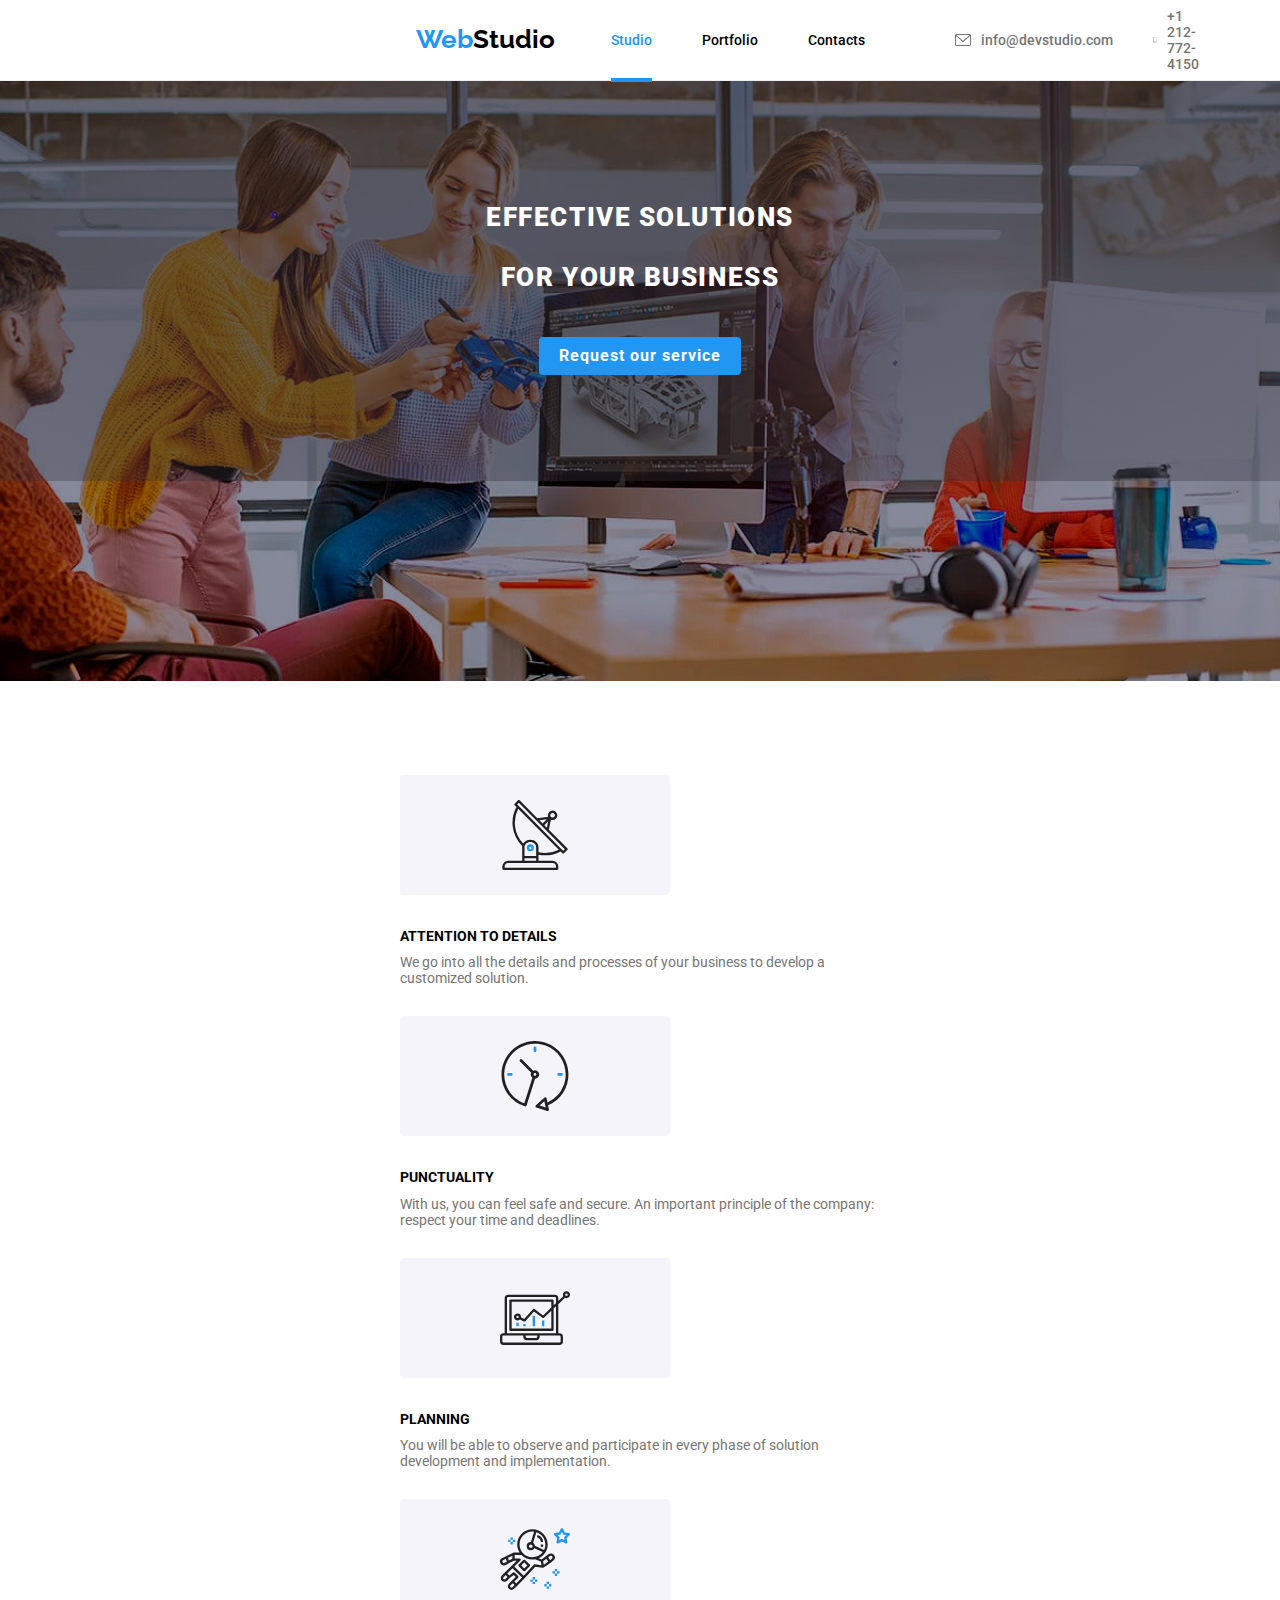
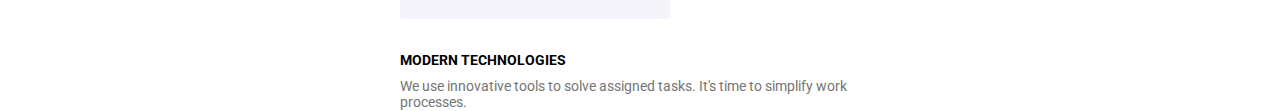
==== commit c5c9514c: "update & features" ====
--- a/index.html
+++ b/index.html
@@ -23,14 +23,14 @@
   <header>
     <div class="header container">
       <a href="#" class="logo"><span class="logo--blue">Web</span>Studio</a>
-      <nav>
+      <nav class="menu">
         <ul class="header__left-menu">
           <li><a href="./index.html" class="header__left-menu__link current-page">Studio</a></li>
           <li><a href="./portofolio.html" class="header__left-menu__link">Portfolio</a></li>
           <li><a href="./contacts.html" class="header__left-menu__link">Contacts</a></li>
         </ul>
       </nav>
-      <div class="header__right-menu">
+      <div class="header__right-menu menu">
         <div class="header__right-menu__link">
           <svg class="mail-icon">
             <use href="./images/icons.svg#icon-mail"></use>
@@ -44,14 +44,61 @@
           <a href="tel:+12127724150">+1 212-772-4150</a>
         </div>
       </div>
+      <button class="menu-toggle js-open-menu" aria-expanded="false" aria-controls="mobile-menu">
+        <svg width="24" height="24" fill="currentColor" viewBox="0 0 20 20" xmlns="http://www.w3.org/2000/svg">
+          <path fill-rule="evenodd"
+            d="M3 5a1 1 0 011-1h12a1 1 0 110 2H4a1 1 0 01-1-1zM3 10a1 1 0 011-1h12a1 1 0 110 2H4a1 1 0 01-1-1zM3 15a1 1 0 011-1h12a1 1 0 110 2H4a1 1 0 01-1-1z"
+            clip-rule="evenodd"></path>
+        </svg>
+      </button>
     </div>
   </header>
-
-  <main>
+<div class="menu-container js-menu-container" id="mobile-menu">
+  <button class="menu-toggle js-close-menu">
+    <svg fill="currentColor" viewBox="0 0 20 20" xmlns="http://www.w3.org/2000/svg" width="24" height="24">
+      <path fill-rule="evenodd"
+        d="M4.293 4.293a1 1 0 011.414 0L10 8.586l4.293-4.293a1 1 0 111.414 1.414L11.414 10l4.293 4.293a1 1 0 01-1.414 1.414L10 11.414l-4.293 4.293a1 1 0 01-1.414-1.414L8.586 10 4.293 5.707a1 1 0 010-1.414z"
+        clip-rule="evenodd"></path>
+    </svg>
+  </button>
+
+  <ul class="mobile-menu">
+    <nav>
+      <ul>
+        <li><a href="./index.html" class="link">Studio</a></li>
+        <li><a href="./portofolio.html" class="link">Portfolio</a></li>
+        <li><a href="./contacts.html" class="link">Contacts</a></li>
+      </ul>
+    </nav>
+    <ul class=" mobile-menu menu-contacts">
+      <li class="menu-contact__item mcontact-tel">
+        <a class="mcontact__link link " href="tel:+12127724150"><svg class="contact-icon" width="10" height="16">
+            <use href="images/icons.svg#icon-smartphone"></use>
+          </svg>+1 212-772-4150</a>
+      </li>
+      <li class="menu-contact__item mcontact-mail">
+        <a class="mcontact__link link " href="mailto:info@devstudio.com"><svg class="contact-icon" width="16" height="12">
+            <use href="images/icons.svg#icon-envelope"></use>
+          </svg>info@devstudio.com</a>
+    
+      </li>
+    
+    </ul>
+        <ul class="social-links">
+          <li><a href="#" class="link"></a>Instagram</li>
+          <li><a href="#" class="link"></a><span class="line">|</span>Twitter</li>
+          <li><a href="#" class="link"></a><span class="line">|</span>Facebook</li>
+          <li><a href="#" class="link"></a><span class="line">|</span>LinkedIn</li>
+        </ul>
+    </div>
+  </ul>
+</div>
+
+<main>
     <section class="hero">
       <div class="hero__fluid">
         <div class="container">
-          <h1 class="hero__motto">EFFECTIVE SOLUTIONS FOR <br>YOUR BUSINESS</h1>
+          <h1 class="hero__motto">EFFECTIVE SOLUTIONS FOR YOUR BUSINESS</h1>
           <button type="button" class="hero__btn" data-modal-open>Request our service</button>
         </div>
       </div>
@@ -114,47 +161,48 @@
     </section>
     <section>
       <div class="container">
-        <ul class="advantages">
-          <li class="advantages__card">
-            <svg class="advantages__card__icon">
+        <ul class="about-us">
+          <li class="about-us__card">
+            <svg class="about-us__card__icon">
               <use href="./images/icons.svg#icon-antenna"></use>
             </svg>
-            <h4 class="advantages__card__title">ATTENTION TO DETAILS</h4>
-            <p>
+            <h4 class="about-us__card__title">ATTENTION TO DETAILS</h4>
+            <p class="about-us__card__description">
               We go into all the details and processes of your business to develop a customized solution.
             </p>
           </li>
-          <li class="advantages__card">
-            <svg class="advantages__card__icon">
+          <li class="about-us__card">
+            <svg class="about-us__card__icon">
               <use href="./images/icons.svg#icon-clock"></use>
             </svg>
-            <h4 class="advantages__card__title">PUNCTUALITY</h4>
-            <p>
+            <h4 class="about-us__card__title">PUNCTUALITY</h4>
+            <p class="about-us__card__description">
               With us, you can feel safe and secure. An important principle of the company: respect your time and
               deadlines.
             </p>
           </li>
-          <li class="advantages__card">
-            <svg class="advantages__card__icon">
+          <li class="about-us__card">
+            <svg class="about-us__card__icon">
               <use href="./images/icons.svg#icon-diagram"></use>
             </svg>
-            <h4 class="advantages__card__title">PLANNING</h4>
-            <p>
+            <h4 class="about-us__card__title">PLANNING</h4>
+            <p class="about-us__card__description">
               You will be able to observe and participate in every phase of solution development and implementation.
             </p>
           </li>
-          <li class="advantages__card">
-            <svg class="advantages__card__icon">
+          <li class="about-us__card">
+            <svg class="about-us__card__icon">
               <use href="./images/icons.svg#icon-astronaut"></use>
             </svg>
-            <h4 class="advantages__card__title">MODERN TECHNOLOGIES</h4>
-            <p>
+            <h4 class="about-us__card__title">MODERN TECHNOLOGIES</h4>
+            <p class="about-us__card__description">
               We use innovative tools to solve assigned tasks. It's time to simplify work processes.
             </p>
           </li>
         </ul>
       </div>
     </section>
+          <!-- 
     <div class="container">
       <section class="section">
         <h2 class="section__title">What we do</h2>
@@ -425,8 +473,9 @@
         </div>
       </div>
     </div>
-  </footer>
+  </footer> -->
   <script src="./js/modal.js"></script>
+  <script src="./js/mobile-menu.js"></script>
 </body>
 
 </html>--- a/css/main.min.css
+++ b/css/main.min.css
@@ -0,0 +1 @@
+*{box-sizing:border-box;margin:0;padding:0}body{font-family:"Roboto",sans-serif;font-size:14px;color:#000}li{list-style:none}a{text-decoration:none;color:inherit}h2{font-size:36px}p{color:#757575}img{display:block}header{border-bottom:1px solid #eee}footer{background-color:#2f303a}*{box-sizing:border-box;margin:0;padding:0}body{font-family:"Roboto",sans-serif;font-size:14px;color:#000}li{list-style:none}a{text-decoration:none;color:inherit}h2{font-size:36px}p{color:#757575}img{display:block}header{border-bottom:1px solid #eee}footer{background-color:#2f303a}.header{display:flex;align-items:center;height:80px;justify-content:space-between;padding:16px}.header__left-menu{display:flex;align-items:center;height:80px}.header__left-menu__link{display:block;position:relative;font-weight:500;margin-right:50px;padding:33px 0;transition:color 250ms cubic-bezier(0.4, 0, 0.2, 1)}.header__left-menu__link:hover,.header__left-menu__link:focus{color:#2196f3}.header__left-menu__link::after{content:"";display:block;position:absolute;bottom:0;border-radius:2px;height:4px;width:100%;background-color:#2196f3;color:#2196f3;transform:scale(0, 1);transition:transform 250ms cubic-bezier(0.4, 0, 0.2, 1)}.header__left-menu__link:hover::after,.header__left-menu__link:focus::after{transform:scale(1, 1);color:#2196f3}.header__right-menu{display:flex;align-items:center;height:80px;margin-left:auto;color:#757575}.header__right-menu__link{display:flex;align-items:center;font-weight:500;margin-left:auto;padding-left:40px;transition:color 250ms cubic-bezier(0.4, 0, 0.2, 1)}.header__right-menu__link:hover,.header__right-menu__link:focus{color:#2196f3}.logo{font-family:"Raleway";font-weight:700;font-size:26px;padding-right:56px}.logo--blue{color:#2196f3;font-size:26px}.mail-icon{width:16px;height:12px;margin-right:10px;fill:currentColor;transition:fill 250ms cubic-bezier(0.4, 0, 0.2, 1)}.mail-icon:hover,.mail-icon:focus{fill:currentColor;cursor:pointer}.mobile-icon{width:10px;height:16px;margin-right:10px;fill:currentColor;transition:fill 250ms cubic-bezier(0.4, 0, 0.2, 1)}.mobile-icon:hover,.mobile-icon:focus{fill:currentColor;cursor:pointer}.current-page{text-decoration:underline;text-decoration-thickness:4px;text-underline-offset:33px;color:#2196f3}*{box-sizing:border-box;margin:0;padding:0}body{font-family:"Roboto",sans-serif;font-size:14px;color:#000}li{list-style:none}a{text-decoration:none;color:inherit}h2{font-size:36px}p{color:#757575}img{display:block}header{border-bottom:1px solid #eee}footer{background-color:#2f303a}.footer{display:flex}.footer__address{padding:28px 0 60px;display:flex;flex-direction:column;gap:12px}.footer__address__el{font-style:normal;color:#fff}.footer__link{color:rgba(255,255,255,.6);font-style:normal;transition:color 250ms cubic-bezier(0.4, 0, 0.2, 1)}.footer__link:hover,.footer__link:focus{color:#2196f3}.footer__social__title{font-family:"Roboto";font-weight:700;letter-spacing:.03em;text-transform:uppercase;color:#fff}.footer__social_container{margin-top:75px;margin-left:94px}.footer__social__el{width:44px;height:44px;padding:12px;background-color:rgba(255,255,255,.1);border-radius:50%;margin-top:20px;margin-right:10px;transition:background-color 250ms cubic-bezier(0.4, 0, 0.2, 1)}.footer__social__icon{width:20px;height:20px;fill:#fff}.footer__social__el:hover,.footer__social__el:focus{background-color:#2196f3}.footer__social__list{display:flex;justify-content:space-evenly;margin-bottom:30px}.footer__subscription{margin-top:75px;margin-left:auto}.footer__subscription__title{font-family:"Roboto";font-weight:700;letter-spacing:.03em;text-transform:uppercase;color:#fff}.footer__subscription__form{display:flex;align-items:end}.footer__subscription__input{font:inherit;font-size:16px;outline:none;width:358px;margin-top:20px;background-color:#2f303a;color:#fff;padding:14px;border:1px solid rgba(255,255,255,.3);filter:drop-shadow(0px 4px 4px rgba(0, 0, 0, 0.15));border-radius:4px}.footer__subscription__btn{padding:8px 43px;font-weight:700;font-size:16px;line-height:30px;letter-spacing:.06em;height:50px;margin-left:12px;color:#fff;background:#2196f3;border:none;box-shadow:0px 4px 4px rgba(0,0,0,.15);border-radius:4px;display:flex;align-items:center;cursor:pointer}.footer__subscription__btn-text{color:inherit}.send-icon{margin-left:25px;width:24px;height:24px;fill:#fff}.logo--dark{display:inline-block;padding-top:60px;color:#fff}*{box-sizing:border-box;margin:0;padding:0}body{font-family:"Roboto",sans-serif;font-size:14px;color:#000}li{list-style:none}a{text-decoration:none;color:inherit}h2{font-size:36px}p{color:#757575}img{display:block}header{border-bottom:1px solid #eee}footer{background-color:#2f303a}.hero{background:url("../images/bg-hero-img.jpg") no-repeat center;background-size:cover}.hero__fluid{background-image:radial-gradient(rgba(47, 48, 58, 0.5), rgba(47, 48, 58, 0.3));min-height:400px;display:flex;flex-direction:column;justify-content:center;text-align:center}.hero__motto{letter-spacing:.06em;font-size:26px;font-weight:900;margin-bottom:30px;max-width:360px;color:#fff}.hero__btn{font-weight:700;font-size:16px;letter-spacing:.06em;background-color:#2196f3;border:none;border-radius:4px;cursor:pointer;padding:10px 20px;color:#fff}@media screen and (min-width: 768px){.hero{background-image:url("../images/bg-hero-img.jpg");background-size:cover}}@media screen and (min-width: 1200px){.hero{background-image:url("../images/bg-hero-img.jpg");height:600px;margin:0 auto}h1{font-size:44px;line-height:60px;max-width:696px;margin:0 auto}}*{box-sizing:border-box;margin:0;padding:0}body{font-family:"Roboto",sans-serif;font-size:14px;color:#000}li{list-style:none}a{text-decoration:none;color:inherit}h2{font-size:36px}p{color:#757575}img{display:block}header{border-bottom:1px solid #eee}footer{background-color:#2f303a}.modal{display:flex;background-color:rgba(0,0,0,.2);position:fixed;left:0;right:0;top:0;bottom:0;z-index:1;transition:opacity 250ms cubic-bezier(0.4, 0, 0.2, 1),transform 250ms cubic-bezier(0.4, 0, 0.2, 1);transform:scale(1, 1)}.modal__box{width:calc(100vw - 40px);height:609px;background-color:#fff;cursor:initial;margin:auto;position:relative;box-shadow:0px 1px 3px rgba(0,0,0,.12),0px 1px 1px rgba(0,0,0,.14),0px 2px 1px rgba(0,0,0,.2);border-radius:4px}.modal__cancel-btn{cursor:pointer;position:absolute;padding:7px;top:8px;right:8px;width:30px;height:30px;border-radius:50%;border:1px solid rgba(0,0,0,.2);background-color:#fff;transition:fill 250ms cubic-bezier(0.4, 0, 0.2, 1)}.modal__cancel-btn:hover,.modal__cancel-btn:focus{fill:#2196f3;cursor:pointer}.is-hidden{visibility:hidden;opacity:0;pointer-events:none;transform:scale(0.5, 0.5)}.service{margin:40px}.service__title{font-weight:700;font-size:20px;line-height:23px;text-align:center;letter-spacing:.03em;color:#212121}.service__form{margin-top:12px;display:flex;flex-direction:column}.service__form__label{position:relative;margin-top:10px;font-size:14px;color:#757575;margin-top:10px}.service__form__input-container:focus,.service__form__input-container:hover{border-color:#2196f3;color:rgba(33,150,243,.9);cursor:pointer}.service__form__icon{position:absolute;left:15px;top:33px;width:18px;height:18px;fill:currentColor;transition:color 250ms cubic-bezier(0.4, 0, 0.2, 1)}.service__form__input{outline:none;margin-top:5px;padding:12px;padding-left:40px;width:100%;border:1px solid rgba(33,33,33,.2);border-radius:4px;transition:border-color 250ms cubic-bezier(0.4, 0, 0.2, 1)}.service__form__textarea{resize:none;padding-left:12px}.service__form__input:hover,.service__form__input:focus{border-color:#2196f3;cursor:pointer}.service__terms__label{margin:20px 0 30px;font-size:12px;color:#757575;display:flex;gap:7px}.service__terms__input{display:none}.service__terms__input:checked+.service__replace-checkbox{background-color:#2196f3;border-color:#2196f3}.service__terms__input:checked+.service__replace-checkbox__icon{opacity:1}.service__terms__link{color:#2196f3;text-decoration:underline}.service__replace-checkbox{border:2px solid #212121;border-radius:2px;width:16px;height:16px;display:flex;align-items:center}.service__replace-checkbox__icon{fill:#fff;width:16px;height:16px}.service__submit-btn{width:200px;margin:auto;font-weight:700;font-size:16px;letter-spacing:.06em;padding:10px 80px;background-color:#2196f3;color:#fff;border:none;border-radius:4px;cursor:pointer}@media screen and (min-width: 480px){.modal__box{width:450px;height:609px}}@media screen and (min-width: 1200px){.modal__box{width:528px;height:581px}.service__terms__label{margin:20px 15px 30px;font-size:14px}}*{box-sizing:border-box;margin:0;padding:0}body{font-family:"Roboto",sans-serif;font-size:14px;color:#000}li{list-style:none}a{text-decoration:none;color:inherit}h2{font-size:36px}p{color:#757575}img{display:block}header{border-bottom:1px solid #eee}footer{background-color:#2f303a}.about-us{width:100%;display:flex;flex-direction:column;margin:94px 0 0;gap:30px}.about-us__card__title{margin-bottom:10px;margin-top:30px}.about-us__card__icon{box-sizing:content-box;width:70px;height:70px;padding:25px 100px;border-radius:4px;align-self:center;background-color:#f5f4fa}.mobile-container{line-height:1.5;color:#212121;background-color:#fff;min-width:320px;max-width:1170px;padding-left:15px;padding-right:15px;margin-left:auto;margin-right:auto}.mobile-page-header{box-shadow:0px 2px 4px -1px rgba(0,0,0,.2),0px 4px 5px 0px rgba(0,0,0,.14),0px 1px 10px 0px rgba(0,0,0,.12)}.menu{display:flex;padding:0;margin:0;list-style:none}.menu .link{padding:10px;color:inherit;text-decoration:none;font-weight:500;font-size:40px}.menu .link:hover,.menu .link:focus{text-decoration:underline}.menu-toggle{min-height:40px;min-width:40px;display:flex;align-items:center;justify-content:center;margin:0;padding:0;background-color:rgba(0,0,0,0);cursor:pointer;border:none;border-radius:50%;outline:none}.menu-toggle:hover,.menu-toggle:focus{background-color:rgba(0,0,0,.1)}.menu-toggle:hover:hover,.menu-toggle:hover:focus,.menu-toggle:focus:hover,.menu-toggle:focus:focus{color:#2196f3}.menu-container{position:fixed;top:0;left:0;width:100vw;height:100vh;padding:32px;background-color:#fff;z-index:999;transform:translateX(100%);transition:transform 250ms ease-in-out;display:flex;flex-direction:column}.menu-container.is-open{transform:translateX(0)}.menu-container .menu-toggle{position:absolute;top:16px;right:16px;color:#212121}.menu-container .menu-toggle:hover,.menu-container .menu-toggle:focus{color:#2196f3}.mobile-menu{padding:0;margin:0;list-style:none;font-weight:500;font-size:40px;line-height:47px;letter-spacing:.02em}.mobile-menu .mcontact-tel{color:#2196f3;font-size:34px}.mobile-menu .mcontact-mail{color:#757575;font-size:24px}.mobile-menu .link{display:block;padding:16px;color:currentColor;text-decoration:none;font-weight:500}.mobile-menu .link:hover,.mobile-menu .link:focus{color:#2196f3}.social-links{display:inline-flex;padding-left:32px;font-weight:500;font-size:15px;line-height:22px;letter-spacing:.02em;color:#2196f3;cursor:pointer}.menu-contacts{margin-top:100px;padding-bottom:64px;font-weight:500;line-height:40px;letter-spacing:.02em}.line{width:22px;color:rgba(33,33,33,.2);padding:10px}@media(max-width: 767px){.menu{display:none}}@media(min-width: 768px){.menu-toggle{display:none}}.container{max-width:480px;margin:0 auto}.section--grey{background-color:#f5f4fa}.section__title{text-align:center;padding-top:94px}.section__images{display:flex;justify-content:space-between;padding:50px 0 94px}.section__image-el{position:relative}.section__image-el__banner{position:absolute;bottom:0;width:100%;background:rgba(47,48,58,.8);height:70px;text-align:center;padding:27px 0;font-weight:700;text-transform:uppercase;color:#fff;letter-spacing:.03em}.section__client-icon{border:#afb1b8 1px solid;fill:#afb1b8;border-radius:4px;margin:10px;width:170px;height:92px;padding:16px 32px;transition:fill 250ms cubic-bezier(0.4, 0, 0.2, 1),border-color 250ms cubic-bezier(0.4, 0, 0.2, 1)}.section__client-icon:hover,.section__client-icon:focus{fill:#2196f3;border-color:#2196f3;cursor:pointer}.team{display:flex;justify-content:space-between;padding:50px 0 94px}.team__member{display:flex;flex-direction:column;align-items:center;box-shadow:0px 1px 3px rgba(0,0,0,.12),0px 1px 1px rgba(0,0,0,.14),0px 2px 1px rgba(0,0,0,.2);border-radius:0px 0px 4px 4px}.team__member__title{font-size:16px;font-weight:500;margin:30px 0 10px}.team__member__position{font-size:16px;color:#757575;margin:0 0 16px 0}.social__list{display:flex;justify-content:space-evenly;margin-bottom:30px}.social__icon{box-sizing:content-box;width:20px;height:20px;padding:12px;fill:#afb1b8;transition:fill 250ms cubic-bezier(0.4, 0, 0.2, 1)}.social__icon:hover,.social__icon:focus{fill:#fff}.social__container{width:44px;height:44px;border-radius:50%;background-color:none;transition:background-color 250ms cubic-bezier(0.4, 0, 0.2, 1)}.social__container:hover,.social__container:focus{background-color:#2196f3;border-radius:50%;cursor:pointer}.portfolio__btn-list{margin:94px 0 50px;display:flex;justify-content:center;gap:8px}.portfolio__btn{background-color:#f5f4fa;font-family:inherit;font-size:16px;font-weight:500;border-radius:4px;border:none;cursor:pointer;padding:6px 22px;transition:background-color 250ms cubic-bezier(0.4, 0, 0.2, 1),color 250ms cubic-bezier(0.4, 0, 0.2, 1),filter 250ms cubic-bezier(0.4, 0, 0.2, 1)}.portfolio__btn:hover,.portfolio__btn:focus{background-color:#2196f3;color:#fff;filter:drop-shadow(0px 4px 4px rgba(0, 0, 0, 0.25))}.project{display:flex;justify-content:space-between;flex-wrap:wrap;gap:35px;margin-bottom:94px}.project__card{border:1px solid #eee;transition:box-shadow 250ms cubic-bezier(0.4, 0, 0.2, 1)}.project__card:hover,.project__card:focus{box-shadow:0px 1px 1px rgba(0,0,0,.12),0px 4px 4px rgba(0,0,0,.06),1px 4px 6px rgba(0,0,0,.16);cursor:pointer}.project__title{font-weight:700;font-size:18px;margin:22px 24px}.project__type{font-size:16px;margin:22px 24px}.project__container{position:relative;overflow:hidden}.project__card:hover .project__overlay{transform:translatey(0)}.project__overlay{position:absolute;top:0;left:0;width:100%;height:100%;background-color:rgba(33,150,243,.9);transform:translatey(100%);transition:transform 250ms cubic-bezier(0.4, 0, 0.2, 1)}.project__description{font-size:18px;line-height:28px;letter-spacing:.03em;color:#fff;padding:63px 24px 0 24px}/*# sourceMappingURL=main.min.css.map */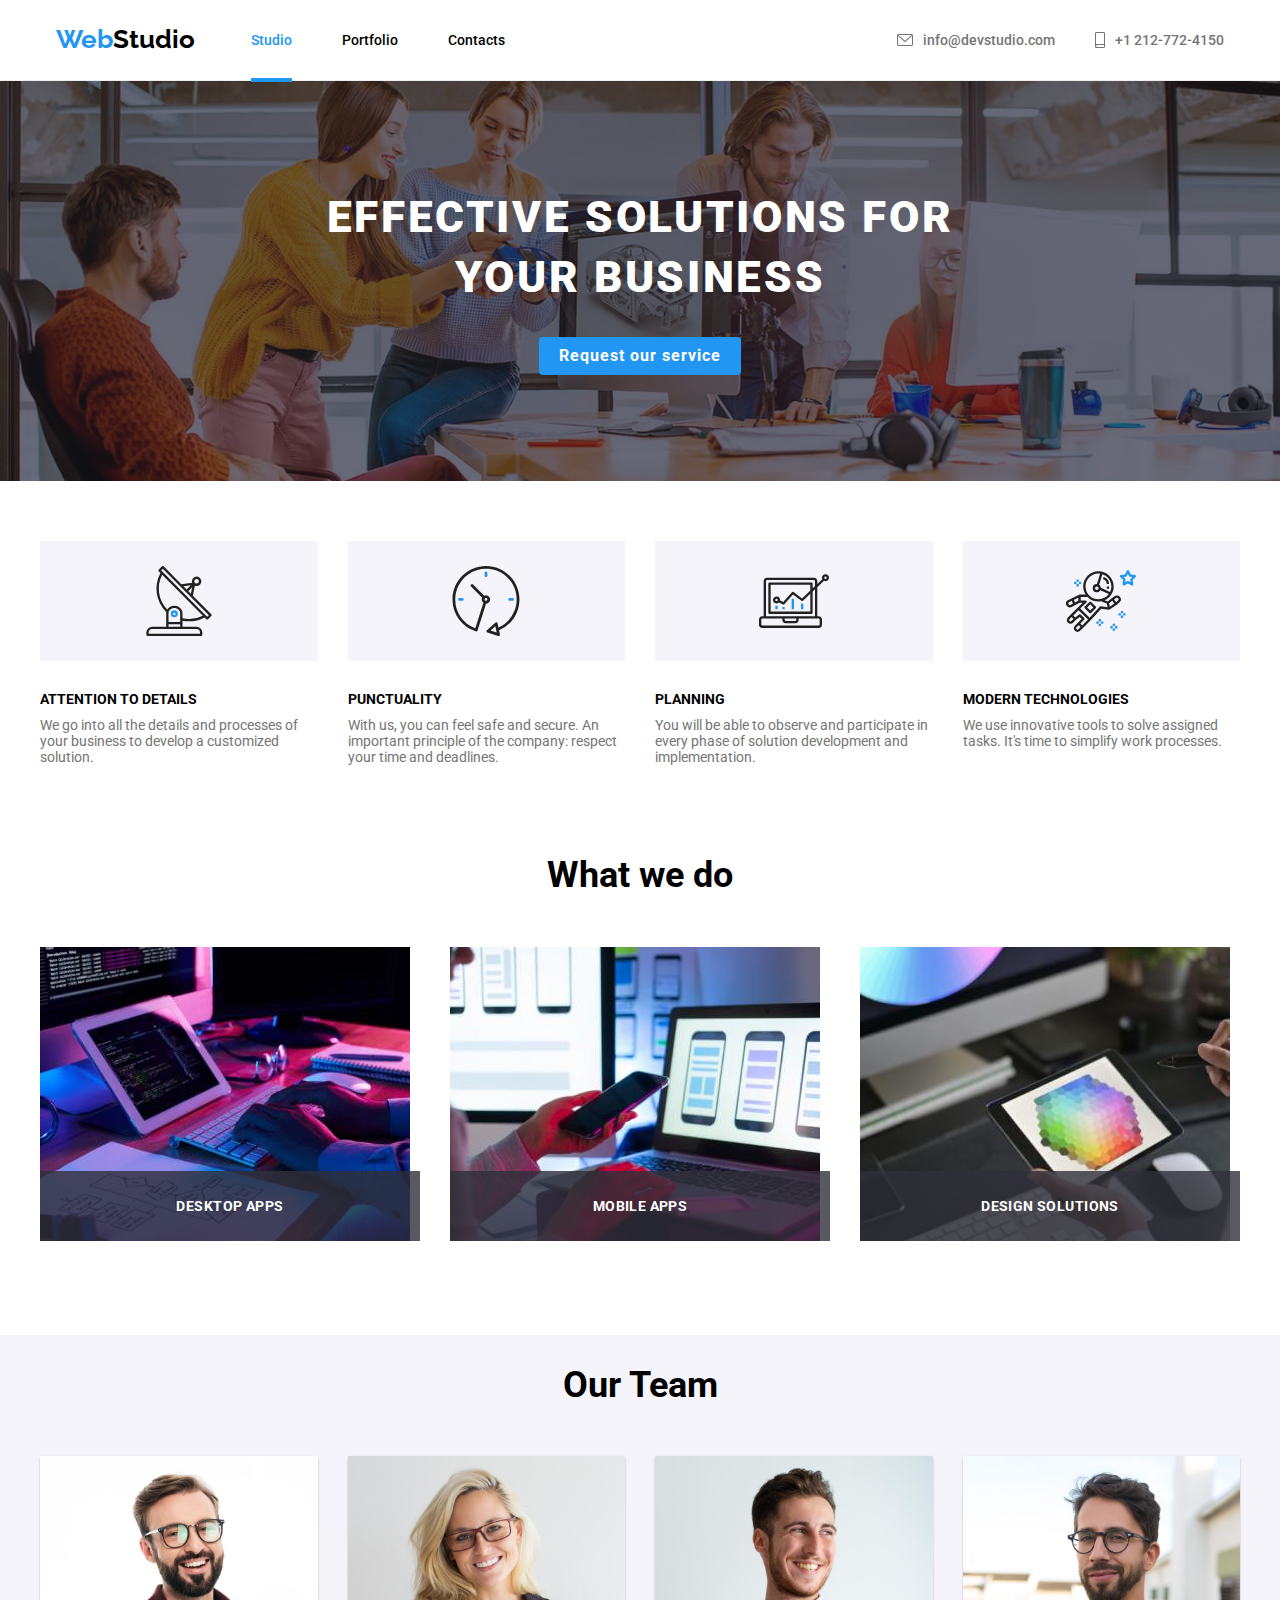
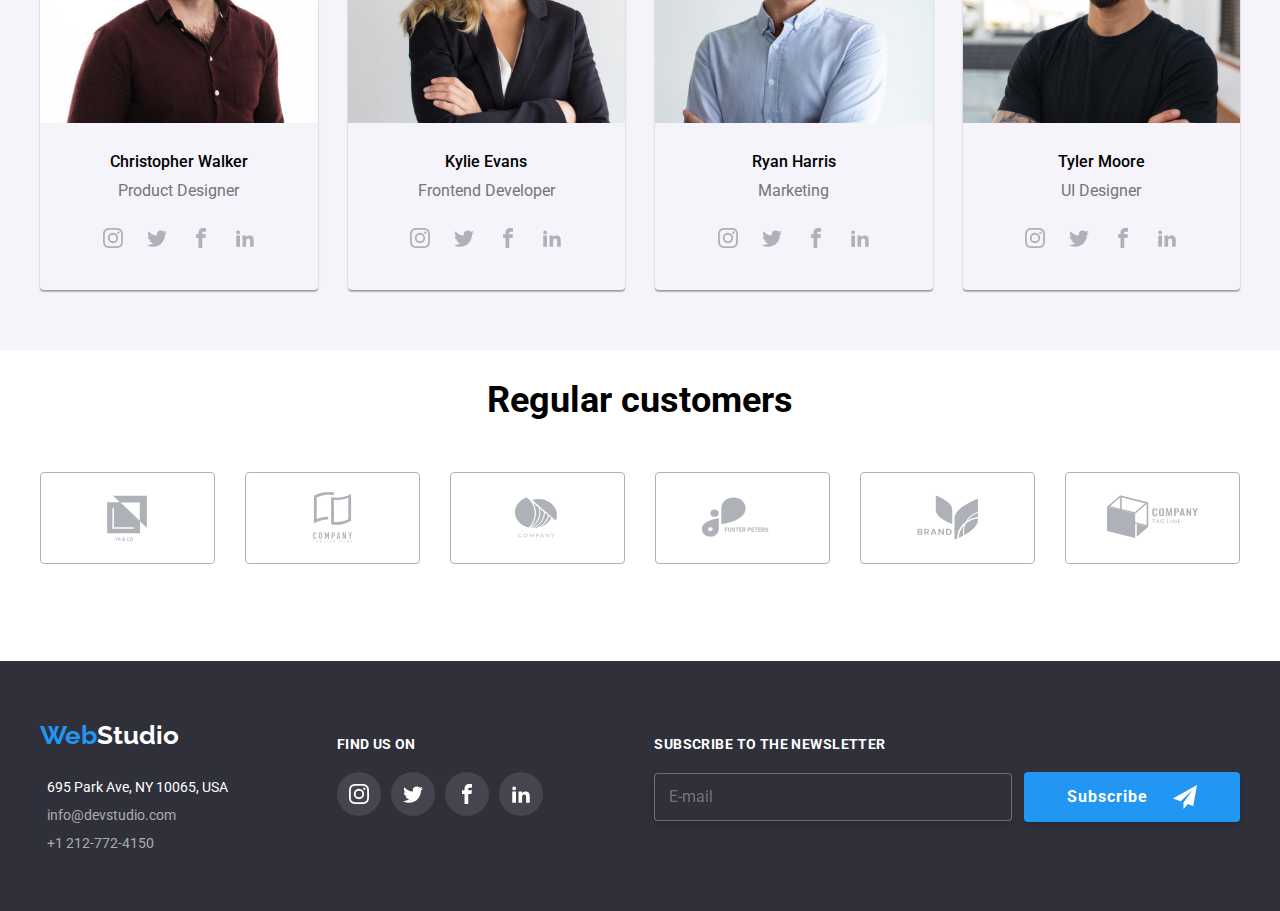
==== commit 1473db3b: "Adaptive layout added" ====
--- a/index.html
+++ b/index.html
@@ -53,48 +53,45 @@
       </button>
     </div>
   </header>
-<div class="menu-container js-menu-container" id="mobile-menu">
-  <button class="menu-toggle js-close-menu">
-    <svg fill="currentColor" viewBox="0 0 20 20" xmlns="http://www.w3.org/2000/svg" width="24" height="24">
-      <path fill-rule="evenodd"
-        d="M4.293 4.293a1 1 0 011.414 0L10 8.586l4.293-4.293a1 1 0 111.414 1.414L11.414 10l4.293 4.293a1 1 0 01-1.414 1.414L10 11.414l-4.293 4.293a1 1 0 01-1.414-1.414L8.586 10 4.293 5.707a1 1 0 010-1.414z"
-        clip-rule="evenodd"></path>
-    </svg>
-  </button>
-
-  <ul class="mobile-menu">
-    <nav>
-      <ul>
-        <li><a href="./index.html" class="link">Studio</a></li>
-        <li><a href="./portofolio.html" class="link">Portfolio</a></li>
-        <li><a href="./contacts.html" class="link">Contacts</a></li>
+  <div class="menu-container js-menu-container" id="mobile-menu">
+    <button class="menu-toggle js-close-menu">
+      <svg fill="currentColor" viewBox="0 0 20 20" xmlns="http://www.w3.org/2000/svg" width="24" height="24">
+        <path fill-rule="evenodd"
+          d="M4.293 4.293a1 1 0 011.414 0L10 8.586l4.293-4.293a1 1 0 111.414 1.414L11.414 10l4.293 4.293a1 1 0 01-1.414 1.414L10 11.414l-4.293 4.293a1 1 0 01-1.414-1.414L8.586 10 4.293 5.707a1 1 0 010-1.414z"
+          clip-rule="evenodd"></path>
+      </svg>
+    </button>
+    <ul class="mobile-menu">
+      <nav>
+        <ul>
+          <li><a href="./index.html" class="link">Studio</a></li>
+          <li><a href="./portofolio.html" class="link">Portfolio</a></li>
+          <li><a href="./contacts.html" class="link">Contacts</a></li>
+        </ul>
+      </nav>
+      <ul class=" mobile-menu menu-contacts">
+        <li class="menu-contact__item mcontact-tel">
+          <a class="mcontact__link link " href="tel:+12127724150"><svg class="contact-icon" width="10" height="16">
+              <use href="images/icons.svg#icon-smartphone"></use>
+            </svg>+1 212-772-4150</a>
+        </li>
+        <li class="menu-contact__item mcontact-mail">
+          <a class="mcontact__link link " href="mailto:info@devstudio.com"><svg class="contact-icon" width="16"
+              height="12">
+              <use href="images/icons.svg#icon-envelope"></use>
+            </svg>info@devstudio.com</a>
+        </li>
       </ul>
-    </nav>
-    <ul class=" mobile-menu menu-contacts">
-      <li class="menu-contact__item mcontact-tel">
-        <a class="mcontact__link link " href="tel:+12127724150"><svg class="contact-icon" width="10" height="16">
-            <use href="images/icons.svg#icon-smartphone"></use>
-          </svg>+1 212-772-4150</a>
-      </li>
-      <li class="menu-contact__item mcontact-mail">
-        <a class="mcontact__link link " href="mailto:info@devstudio.com"><svg class="contact-icon" width="16" height="12">
-            <use href="images/icons.svg#icon-envelope"></use>
-          </svg>info@devstudio.com</a>
-    
-      </li>
-    
+      <ul class="social-links">
+        <li><a href="#" class="link"></a>Instagram</li>
+        <li><a href="#" class="link"></a><span class="line">|</span>Twitter</li>
+        <li><a href="#" class="link"></a><span class="line">|</span>Facebook</li>
+        <li><a href="#" class="link"></a><span class="line">|</span>LinkedIn</li>
+      </ul>
     </ul>
-        <ul class="social-links">
-          <li><a href="#" class="link"></a>Instagram</li>
-          <li><a href="#" class="link"></a><span class="line">|</span>Twitter</li>
-          <li><a href="#" class="link"></a><span class="line">|</span>Facebook</li>
-          <li><a href="#" class="link"></a><span class="line">|</span>LinkedIn</li>
-        </ul>
-    </div>
-  </ul>
-</div>
-
-<main>
+  </div>
+
+  <main>
     <section class="hero">
       <div class="hero__fluid">
         <div class="container">
@@ -159,22 +156,27 @@
         </div>
       </div>
     </section>
+
     <section>
       <div class="container">
         <ul class="about-us">
           <li class="about-us__card">
-            <svg class="about-us__card__icon">
-              <use href="./images/icons.svg#icon-antenna"></use>
-            </svg>
+            <div class="about-us__card__img">
+              <svg class="about-us__card__icon">
+                <use href="./images/icons.svg#icon-antenna"></use>
+              </svg>
+            </div>
             <h4 class="about-us__card__title">ATTENTION TO DETAILS</h4>
             <p class="about-us__card__description">
               We go into all the details and processes of your business to develop a customized solution.
             </p>
           </li>
           <li class="about-us__card">
-            <svg class="about-us__card__icon">
-              <use href="./images/icons.svg#icon-clock"></use>
-            </svg>
+            <div class="about-us__card__img">
+              <svg class="about-us__card__icon">
+                <use href="./images/icons.svg#icon-clock"></use>
+              </svg>
+            </div>
             <h4 class="about-us__card__title">PUNCTUALITY</h4>
             <p class="about-us__card__description">
               With us, you can feel safe and secure. An important principle of the company: respect your time and
@@ -182,18 +184,22 @@
             </p>
           </li>
           <li class="about-us__card">
-            <svg class="about-us__card__icon">
-              <use href="./images/icons.svg#icon-diagram"></use>
-            </svg>
+            <div class="about-us__card__img">
+              <svg class="about-us__card__icon">
+                <use href="./images/icons.svg#icon-diagram"></use>
+              </svg>
+            </div>
             <h4 class="about-us__card__title">PLANNING</h4>
             <p class="about-us__card__description">
               You will be able to observe and participate in every phase of solution development and implementation.
             </p>
           </li>
           <li class="about-us__card">
-            <svg class="about-us__card__icon">
-              <use href="./images/icons.svg#icon-astronaut"></use>
-            </svg>
+            <div class="about-us__card__img">
+              <svg class="about-us__card__icon">
+                <use href="./images/icons.svg#icon-astronaut"></use>
+              </svg>
+            </div>
             <h4 class="about-us__card__title">MODERN TECHNOLOGIES</h4>
             <p class="about-us__card__description">
               We use innovative tools to solve assigned tasks. It's time to simplify work processes.
@@ -202,8 +208,8 @@
         </ul>
       </div>
     </section>
-          <!-- 
-    <div class="container">
+
+    <div class="what-we-do container">
       <section class="section">
         <h2 class="section__title">What we do</h2>
         <ul class="section__images">
@@ -222,11 +228,12 @@
         </ul>
       </section>
     </div>
+
     <section class="section section--grey">
       <div class="container">
         <h2 class="section__title">Our Team</h2>
         <ul class="team">
-          <li class="team__member"><img src="./images/img.jpg" alt="Christopher Walker" width="270" />
+          <li class="team__member"><img src="./images/img.jpg" alt="Christopher Walker" />
             <h4 class="team__member__title">Christopher Walker</h4>
             <p class="team__member__position">Product Designer</p>
             <div class="social__list">
@@ -369,6 +376,7 @@
         </ul>
       </div>
     </section>
+
     <div class="container">
       <section class="section">
         <h2 class="section__title">Regular customers</h2>
@@ -473,7 +481,8 @@
         </div>
       </div>
     </div>
-  </footer> -->
+  </footer>
+
   <script src="./js/modal.js"></script>
   <script src="./js/mobile-menu.js"></script>
 </body>
--- a/css/main.min.css
+++ b/css/main.min.css
@@ -1 +1 @@
-*{box-sizing:border-box;margin:0;padding:0}body{font-family:"Roboto",sans-serif;font-size:14px;color:#000}li{list-style:none}a{text-decoration:none;color:inherit}h2{font-size:36px}p{color:#757575}img{display:block}header{border-bottom:1px solid #eee}footer{background-color:#2f303a}*{box-sizing:border-box;margin:0;padding:0}body{font-family:"Roboto",sans-serif;font-size:14px;color:#000}li{list-style:none}a{text-decoration:none;color:inherit}h2{font-size:36px}p{color:#757575}img{display:block}header{border-bottom:1px solid #eee}footer{background-color:#2f303a}.header{display:flex;align-items:center;height:80px;justify-content:space-between;padding:16px}.header__left-menu{display:flex;align-items:center;height:80px}.header__left-menu__link{display:block;position:relative;font-weight:500;margin-right:50px;padding:33px 0;transition:color 250ms cubic-bezier(0.4, 0, 0.2, 1)}.header__left-menu__link:hover,.header__left-menu__link:focus{color:#2196f3}.header__left-menu__link::after{content:"";display:block;position:absolute;bottom:0;border-radius:2px;height:4px;width:100%;background-color:#2196f3;color:#2196f3;transform:scale(0, 1);transition:transform 250ms cubic-bezier(0.4, 0, 0.2, 1)}.header__left-menu__link:hover::after,.header__left-menu__link:focus::after{transform:scale(1, 1);color:#2196f3}.header__right-menu{display:flex;align-items:center;height:80px;margin-left:auto;color:#757575}.header__right-menu__link{display:flex;align-items:center;font-weight:500;margin-left:auto;padding-left:40px;transition:color 250ms cubic-bezier(0.4, 0, 0.2, 1)}.header__right-menu__link:hover,.header__right-menu__link:focus{color:#2196f3}.logo{font-family:"Raleway";font-weight:700;font-size:26px;padding-right:56px}.logo--blue{color:#2196f3;font-size:26px}.mail-icon{width:16px;height:12px;margin-right:10px;fill:currentColor;transition:fill 250ms cubic-bezier(0.4, 0, 0.2, 1)}.mail-icon:hover,.mail-icon:focus{fill:currentColor;cursor:pointer}.mobile-icon{width:10px;height:16px;margin-right:10px;fill:currentColor;transition:fill 250ms cubic-bezier(0.4, 0, 0.2, 1)}.mobile-icon:hover,.mobile-icon:focus{fill:currentColor;cursor:pointer}.current-page{text-decoration:underline;text-decoration-thickness:4px;text-underline-offset:33px;color:#2196f3}*{box-sizing:border-box;margin:0;padding:0}body{font-family:"Roboto",sans-serif;font-size:14px;color:#000}li{list-style:none}a{text-decoration:none;color:inherit}h2{font-size:36px}p{color:#757575}img{display:block}header{border-bottom:1px solid #eee}footer{background-color:#2f303a}.footer{display:flex}.footer__address{padding:28px 0 60px;display:flex;flex-direction:column;gap:12px}.footer__address__el{font-style:normal;color:#fff}.footer__link{color:rgba(255,255,255,.6);font-style:normal;transition:color 250ms cubic-bezier(0.4, 0, 0.2, 1)}.footer__link:hover,.footer__link:focus{color:#2196f3}.footer__social__title{font-family:"Roboto";font-weight:700;letter-spacing:.03em;text-transform:uppercase;color:#fff}.footer__social_container{margin-top:75px;margin-left:94px}.footer__social__el{width:44px;height:44px;padding:12px;background-color:rgba(255,255,255,.1);border-radius:50%;margin-top:20px;margin-right:10px;transition:background-color 250ms cubic-bezier(0.4, 0, 0.2, 1)}.footer__social__icon{width:20px;height:20px;fill:#fff}.footer__social__el:hover,.footer__social__el:focus{background-color:#2196f3}.footer__social__list{display:flex;justify-content:space-evenly;margin-bottom:30px}.footer__subscription{margin-top:75px;margin-left:auto}.footer__subscription__title{font-family:"Roboto";font-weight:700;letter-spacing:.03em;text-transform:uppercase;color:#fff}.footer__subscription__form{display:flex;align-items:end}.footer__subscription__input{font:inherit;font-size:16px;outline:none;width:358px;margin-top:20px;background-color:#2f303a;color:#fff;padding:14px;border:1px solid rgba(255,255,255,.3);filter:drop-shadow(0px 4px 4px rgba(0, 0, 0, 0.15));border-radius:4px}.footer__subscription__btn{padding:8px 43px;font-weight:700;font-size:16px;line-height:30px;letter-spacing:.06em;height:50px;margin-left:12px;color:#fff;background:#2196f3;border:none;box-shadow:0px 4px 4px rgba(0,0,0,.15);border-radius:4px;display:flex;align-items:center;cursor:pointer}.footer__subscription__btn-text{color:inherit}.send-icon{margin-left:25px;width:24px;height:24px;fill:#fff}.logo--dark{display:inline-block;padding-top:60px;color:#fff}*{box-sizing:border-box;margin:0;padding:0}body{font-family:"Roboto",sans-serif;font-size:14px;color:#000}li{list-style:none}a{text-decoration:none;color:inherit}h2{font-size:36px}p{color:#757575}img{display:block}header{border-bottom:1px solid #eee}footer{background-color:#2f303a}.hero{background:url("../images/bg-hero-img.jpg") no-repeat center;background-size:cover}.hero__fluid{background-image:radial-gradient(rgba(47, 48, 58, 0.5), rgba(47, 48, 58, 0.3));min-height:400px;display:flex;flex-direction:column;justify-content:center;text-align:center}.hero__motto{letter-spacing:.06em;font-size:26px;font-weight:900;margin-bottom:30px;max-width:360px;color:#fff}.hero__btn{font-weight:700;font-size:16px;letter-spacing:.06em;background-color:#2196f3;border:none;border-radius:4px;cursor:pointer;padding:10px 20px;color:#fff}@media screen and (min-width: 768px){.hero{background-image:url("../images/bg-hero-img.jpg");background-size:cover}}@media screen and (min-width: 1200px){.hero{background-image:url("../images/bg-hero-img.jpg");height:600px;margin:0 auto}h1{font-size:44px;line-height:60px;max-width:696px;margin:0 auto}}*{box-sizing:border-box;margin:0;padding:0}body{font-family:"Roboto",sans-serif;font-size:14px;color:#000}li{list-style:none}a{text-decoration:none;color:inherit}h2{font-size:36px}p{color:#757575}img{display:block}header{border-bottom:1px solid #eee}footer{background-color:#2f303a}.modal{display:flex;background-color:rgba(0,0,0,.2);position:fixed;left:0;right:0;top:0;bottom:0;z-index:1;transition:opacity 250ms cubic-bezier(0.4, 0, 0.2, 1),transform 250ms cubic-bezier(0.4, 0, 0.2, 1);transform:scale(1, 1)}.modal__box{width:calc(100vw - 40px);height:609px;background-color:#fff;cursor:initial;margin:auto;position:relative;box-shadow:0px 1px 3px rgba(0,0,0,.12),0px 1px 1px rgba(0,0,0,.14),0px 2px 1px rgba(0,0,0,.2);border-radius:4px}.modal__cancel-btn{cursor:pointer;position:absolute;padding:7px;top:8px;right:8px;width:30px;height:30px;border-radius:50%;border:1px solid rgba(0,0,0,.2);background-color:#fff;transition:fill 250ms cubic-bezier(0.4, 0, 0.2, 1)}.modal__cancel-btn:hover,.modal__cancel-btn:focus{fill:#2196f3;cursor:pointer}.is-hidden{visibility:hidden;opacity:0;pointer-events:none;transform:scale(0.5, 0.5)}.service{margin:40px}.service__title{font-weight:700;font-size:20px;line-height:23px;text-align:center;letter-spacing:.03em;color:#212121}.service__form{margin-top:12px;display:flex;flex-direction:column}.service__form__label{position:relative;margin-top:10px;font-size:14px;color:#757575;margin-top:10px}.service__form__input-container:focus,.service__form__input-container:hover{border-color:#2196f3;color:rgba(33,150,243,.9);cursor:pointer}.service__form__icon{position:absolute;left:15px;top:33px;width:18px;height:18px;fill:currentColor;transition:color 250ms cubic-bezier(0.4, 0, 0.2, 1)}.service__form__input{outline:none;margin-top:5px;padding:12px;padding-left:40px;width:100%;border:1px solid rgba(33,33,33,.2);border-radius:4px;transition:border-color 250ms cubic-bezier(0.4, 0, 0.2, 1)}.service__form__textarea{resize:none;padding-left:12px}.service__form__input:hover,.service__form__input:focus{border-color:#2196f3;cursor:pointer}.service__terms__label{margin:20px 0 30px;font-size:12px;color:#757575;display:flex;gap:7px}.service__terms__input{display:none}.service__terms__input:checked+.service__replace-checkbox{background-color:#2196f3;border-color:#2196f3}.service__terms__input:checked+.service__replace-checkbox__icon{opacity:1}.service__terms__link{color:#2196f3;text-decoration:underline}.service__replace-checkbox{border:2px solid #212121;border-radius:2px;width:16px;height:16px;display:flex;align-items:center}.service__replace-checkbox__icon{fill:#fff;width:16px;height:16px}.service__submit-btn{width:200px;margin:auto;font-weight:700;font-size:16px;letter-spacing:.06em;padding:10px 80px;background-color:#2196f3;color:#fff;border:none;border-radius:4px;cursor:pointer}@media screen and (min-width: 480px){.modal__box{width:450px;height:609px}}@media screen and (min-width: 1200px){.modal__box{width:528px;height:581px}.service__terms__label{margin:20px 15px 30px;font-size:14px}}*{box-sizing:border-box;margin:0;padding:0}body{font-family:"Roboto",sans-serif;font-size:14px;color:#000}li{list-style:none}a{text-decoration:none;color:inherit}h2{font-size:36px}p{color:#757575}img{display:block}header{border-bottom:1px solid #eee}footer{background-color:#2f303a}.about-us{width:100%;display:flex;flex-direction:column;margin:94px 0 0;gap:30px}.about-us__card__title{margin-bottom:10px;margin-top:30px}.about-us__card__icon{box-sizing:content-box;width:70px;height:70px;padding:25px 100px;border-radius:4px;align-self:center;background-color:#f5f4fa}.mobile-container{line-height:1.5;color:#212121;background-color:#fff;min-width:320px;max-width:1170px;padding-left:15px;padding-right:15px;margin-left:auto;margin-right:auto}.mobile-page-header{box-shadow:0px 2px 4px -1px rgba(0,0,0,.2),0px 4px 5px 0px rgba(0,0,0,.14),0px 1px 10px 0px rgba(0,0,0,.12)}.menu{display:flex;padding:0;margin:0;list-style:none}.menu .link{padding:10px;color:inherit;text-decoration:none;font-weight:500;font-size:40px}.menu .link:hover,.menu .link:focus{text-decoration:underline}.menu-toggle{min-height:40px;min-width:40px;display:flex;align-items:center;justify-content:center;margin:0;padding:0;background-color:rgba(0,0,0,0);cursor:pointer;border:none;border-radius:50%;outline:none}.menu-toggle:hover,.menu-toggle:focus{background-color:rgba(0,0,0,.1)}.menu-toggle:hover:hover,.menu-toggle:hover:focus,.menu-toggle:focus:hover,.menu-toggle:focus:focus{color:#2196f3}.menu-container{position:fixed;top:0;left:0;width:100vw;height:100vh;padding:32px;background-color:#fff;z-index:999;transform:translateX(100%);transition:transform 250ms ease-in-out;display:flex;flex-direction:column}.menu-container.is-open{transform:translateX(0)}.menu-container .menu-toggle{position:absolute;top:16px;right:16px;color:#212121}.menu-container .menu-toggle:hover,.menu-container .menu-toggle:focus{color:#2196f3}.mobile-menu{padding:0;margin:0;list-style:none;font-weight:500;font-size:40px;line-height:47px;letter-spacing:.02em}.mobile-menu .mcontact-tel{color:#2196f3;font-size:34px}.mobile-menu .mcontact-mail{color:#757575;font-size:24px}.mobile-menu .link{display:block;padding:16px;color:currentColor;text-decoration:none;font-weight:500}.mobile-menu .link:hover,.mobile-menu .link:focus{color:#2196f3}.social-links{display:inline-flex;padding-left:32px;font-weight:500;font-size:15px;line-height:22px;letter-spacing:.02em;color:#2196f3;cursor:pointer}.menu-contacts{margin-top:100px;padding-bottom:64px;font-weight:500;line-height:40px;letter-spacing:.02em}.line{width:22px;color:rgba(33,33,33,.2);padding:10px}@media(max-width: 767px){.menu{display:none}}@media(min-width: 768px){.menu-toggle{display:none}}.container{max-width:480px;margin:0 auto}.section--grey{background-color:#f5f4fa}.section__title{text-align:center;padding-top:94px}.section__images{display:flex;justify-content:space-between;padding:50px 0 94px}.section__image-el{position:relative}.section__image-el__banner{position:absolute;bottom:0;width:100%;background:rgba(47,48,58,.8);height:70px;text-align:center;padding:27px 0;font-weight:700;text-transform:uppercase;color:#fff;letter-spacing:.03em}.section__client-icon{border:#afb1b8 1px solid;fill:#afb1b8;border-radius:4px;margin:10px;width:170px;height:92px;padding:16px 32px;transition:fill 250ms cubic-bezier(0.4, 0, 0.2, 1),border-color 250ms cubic-bezier(0.4, 0, 0.2, 1)}.section__client-icon:hover,.section__client-icon:focus{fill:#2196f3;border-color:#2196f3;cursor:pointer}.team{display:flex;justify-content:space-between;padding:50px 0 94px}.team__member{display:flex;flex-direction:column;align-items:center;box-shadow:0px 1px 3px rgba(0,0,0,.12),0px 1px 1px rgba(0,0,0,.14),0px 2px 1px rgba(0,0,0,.2);border-radius:0px 0px 4px 4px}.team__member__title{font-size:16px;font-weight:500;margin:30px 0 10px}.team__member__position{font-size:16px;color:#757575;margin:0 0 16px 0}.social__list{display:flex;justify-content:space-evenly;margin-bottom:30px}.social__icon{box-sizing:content-box;width:20px;height:20px;padding:12px;fill:#afb1b8;transition:fill 250ms cubic-bezier(0.4, 0, 0.2, 1)}.social__icon:hover,.social__icon:focus{fill:#fff}.social__container{width:44px;height:44px;border-radius:50%;background-color:none;transition:background-color 250ms cubic-bezier(0.4, 0, 0.2, 1)}.social__container:hover,.social__container:focus{background-color:#2196f3;border-radius:50%;cursor:pointer}.portfolio__btn-list{margin:94px 0 50px;display:flex;justify-content:center;gap:8px}.portfolio__btn{background-color:#f5f4fa;font-family:inherit;font-size:16px;font-weight:500;border-radius:4px;border:none;cursor:pointer;padding:6px 22px;transition:background-color 250ms cubic-bezier(0.4, 0, 0.2, 1),color 250ms cubic-bezier(0.4, 0, 0.2, 1),filter 250ms cubic-bezier(0.4, 0, 0.2, 1)}.portfolio__btn:hover,.portfolio__btn:focus{background-color:#2196f3;color:#fff;filter:drop-shadow(0px 4px 4px rgba(0, 0, 0, 0.25))}.project{display:flex;justify-content:space-between;flex-wrap:wrap;gap:35px;margin-bottom:94px}.project__card{border:1px solid #eee;transition:box-shadow 250ms cubic-bezier(0.4, 0, 0.2, 1)}.project__card:hover,.project__card:focus{box-shadow:0px 1px 1px rgba(0,0,0,.12),0px 4px 4px rgba(0,0,0,.06),1px 4px 6px rgba(0,0,0,.16);cursor:pointer}.project__title{font-weight:700;font-size:18px;margin:22px 24px}.project__type{font-size:16px;margin:22px 24px}.project__container{position:relative;overflow:hidden}.project__card:hover .project__overlay{transform:translatey(0)}.project__overlay{position:absolute;top:0;left:0;width:100%;height:100%;background-color:rgba(33,150,243,.9);transform:translatey(100%);transition:transform 250ms cubic-bezier(0.4, 0, 0.2, 1)}.project__description{font-size:18px;line-height:28px;letter-spacing:.03em;color:#fff;padding:63px 24px 0 24px}/*# sourceMappingURL=main.min.css.map */+*{box-sizing:border-box;margin:0;padding:0}body{font-family:"Roboto",sans-serif;font-size:14px;color:#000}li{list-style:none}a{text-decoration:none;color:inherit}h2{font-size:36px}p{color:#757575}img{display:block}header{border-bottom:1px solid #eee}footer{background-color:#2f303a}*{box-sizing:border-box;margin:0;padding:0}body{font-family:"Roboto",sans-serif;font-size:14px;color:#000}li{list-style:none}a{text-decoration:none;color:inherit}h2{font-size:36px}p{color:#757575}img{display:block}header{border-bottom:1px solid #eee}footer{background-color:#2f303a}.header{display:flex;align-items:center;height:80px;justify-content:space-between;padding:16px}.header__left-menu{display:flex;align-items:center;height:80px}.header__left-menu__link{display:block;position:relative;font-weight:500;margin-right:50px;transition:color 250ms cubic-bezier(0.4, 0, 0.2, 1)}.header__left-menu__link:hover,.header__left-menu__link:focus{color:#2196f3}.header__left-menu__link::after{content:"";display:block;position:absolute;bottom:0;border-radius:2px;height:4px;width:100%;background-color:#2196f3;color:#2196f3;transform:scale(0, 1);transition:transform 250ms cubic-bezier(0.4, 0, 0.2, 1)}.header__left-menu__link:hover::after,.header__left-menu__link:focus::after{transform:scale(1, 1);color:#2196f3}.header__right-menu{display:flex;flex-direction:column;justify-content:space-evenly;align-items:flex-start;height:80px;margin-left:auto;color:#757575}.header__right-menu__link{display:flex;font-weight:500;transition:color 250ms cubic-bezier(0.4, 0, 0.2, 1)}.header__right-menu__link:hover,.header__right-menu__link:focus{color:#2196f3}.logo{font-family:"Raleway";font-weight:700;font-size:26px;padding-right:56px}.logo--blue{color:#2196f3;font-size:26px}.mail-icon{width:16px;height:12px;margin-right:10px;fill:currentColor;transition:fill 250ms cubic-bezier(0.4, 0, 0.2, 1)}.mail-icon:hover,.mail-icon:focus{fill:currentColor;cursor:pointer}.mobile-icon{width:10px;height:16px;margin-right:10px;fill:currentColor;transition:fill 250ms cubic-bezier(0.4, 0, 0.2, 1)}.mobile-icon:hover,.mobile-icon:focus{fill:currentColor;cursor:pointer}.current-page{text-decoration:underline;text-decoration-thickness:4px;text-underline-offset:33px;color:#2196f3}@media screen and (min-width: 1200px){.header__right-menu{display:flex;flex-direction:row;align-items:center;height:80px;margin-left:auto;color:#757575}.header__right-menu__link{display:flex;align-items:center;font-weight:500;margin-left:auto;padding-left:40px;transition:color 250ms cubic-bezier(0.4, 0, 0.2, 1)}}*{box-sizing:border-box;margin:0;padding:0}body{font-family:"Roboto",sans-serif;font-size:14px;color:#000}li{list-style:none}a{text-decoration:none;color:inherit}h2{font-size:36px}p{color:#757575}img{display:block}header{border-bottom:1px solid #eee}footer{background-color:#2f303a}.footer{display:flex;flex-wrap:wrap}.footer__contact{display:flex;flex-direction:column;align-items:center}.footer__address{padding:28px 0 60px;display:flex;flex-direction:column;gap:12px}.footer__address__el{font-style:normal;color:#fff}.footer__link{color:rgba(255,255,255,.6);font-style:normal;transition:color 250ms cubic-bezier(0.4, 0, 0.2, 1)}.footer__link:hover,.footer__link:focus{color:#2196f3}.footer__social__title{font-family:"Roboto";font-weight:700;letter-spacing:.03em;text-transform:uppercase;color:#fff}.footer__social_container{margin-top:75px;margin-left:auto}.footer__social__el{width:44px;height:44px;padding:12px;background-color:rgba(255,255,255,.1);border-radius:50%;margin-top:20px;margin-right:10px;transition:background-color 250ms cubic-bezier(0.4, 0, 0.2, 1)}.footer__social__icon{width:20px;height:20px;fill:#fff}.footer__social__el:hover,.footer__social__el:focus{background-color:#2196f3}.footer__social__list{display:flex;justify-content:space-evenly;margin-bottom:30px}.footer__subscription{display:flex;flex-direction:column;align-items:center;margin:0 auto}.footer__subscription__title{font-family:"Roboto";font-weight:700;letter-spacing:.03em;text-transform:uppercase;color:#fff}.footer__subscription__form{display:flex;flex-direction:column;align-items:center;padding:20px 0 60px}.footer__subscription__input{font:inherit;font-size:16px;outline:none;width:358px;background-color:#2f303a;color:#fff;padding:14px;border:1px solid rgba(255,255,255,.3);filter:drop-shadow(0px 4px 4px rgba(0, 0, 0, 0.15));border-radius:4px}.footer__subscription__btn{padding:8px 43px;font-weight:700;font-size:16px;line-height:30px;letter-spacing:.06em;height:50px;margin-left:12px;color:#fff;margin-top:20px;background:#2196f3;border:none;box-shadow:0px 4px 4px rgba(0,0,0,.15);border-radius:4px;display:flex;align-items:center;cursor:pointer}.footer__subscription__btn-text{color:inherit}.send-icon{margin-left:25px;width:24px;height:24px;fill:#fff}.logo--dark{display:inline-block;padding-top:60px;color:#fff}@media screen and (min-width: 1200px){.footer{flex-wrap:nowrap}.footer__subscription{margin-top:75px;margin-left:auto;margin-right:0}.footer__subscription__title{align-self:flex-start}.footer__subscription__form{flex-direction:row}.footer__subscription__btn{margin-top:0}}*{box-sizing:border-box;margin:0;padding:0}body{font-family:"Roboto",sans-serif;font-size:14px;color:#000}li{list-style:none}a{text-decoration:none;color:inherit}h2{font-size:36px}p{color:#757575}img{display:block}header{border-bottom:1px solid #eee}footer{background-color:#2f303a}.hero{background:url("../images/bg-hero-img.jpg") no-repeat center;background-size:cover}.hero__fluid{background-image:radial-gradient(rgba(47, 48, 58, 0.5), rgba(47, 48, 58, 0.3));min-height:400px;display:flex;flex-direction:column;justify-content:center;text-align:center}.hero__motto{letter-spacing:.06em;font-size:26px;line-height:42px;font-weight:900;margin-bottom:30px;max-width:360px;color:#fff;margin:0 auto 30px}.hero__btn{font-weight:700;font-size:16px;letter-spacing:.06em;background-color:#2196f3;border:none;border-radius:4px;cursor:pointer;padding:10px 20px;color:#fff}@media screen and (min-width: 768px){.hero{background-image:url("../images/bg-hero-img.jpg");background-size:cover;margin:0 auto}}@media screen and (min-width: 1200px){.hero{background-image:url("../images/bg-hero-img.jpg")}.hero__motto{font-size:44px;line-height:60px;max-width:696px}}*{box-sizing:border-box;margin:0;padding:0}body{font-family:"Roboto",sans-serif;font-size:14px;color:#000}li{list-style:none}a{text-decoration:none;color:inherit}h2{font-size:36px}p{color:#757575}img{display:block}header{border-bottom:1px solid #eee}footer{background-color:#2f303a}.modal{display:flex;background-color:rgba(0,0,0,.2);position:fixed;left:0;right:0;top:0;bottom:0;z-index:1;transition:opacity 250ms cubic-bezier(0.4, 0, 0.2, 1),transform 250ms cubic-bezier(0.4, 0, 0.2, 1);transform:scale(1, 1)}.modal__box{width:calc(100vw - 40px);height:609px;background-color:#fff;cursor:initial;margin:auto;position:relative;box-shadow:0px 1px 3px rgba(0,0,0,.12),0px 1px 1px rgba(0,0,0,.14),0px 2px 1px rgba(0,0,0,.2);border-radius:4px}.modal__cancel-btn{cursor:pointer;position:absolute;padding:7px;top:8px;right:8px;width:30px;height:30px;border-radius:50%;border:1px solid rgba(0,0,0,.2);background-color:#fff;transition:fill 250ms cubic-bezier(0.4, 0, 0.2, 1)}.modal__cancel-btn:hover,.modal__cancel-btn:focus{fill:#2196f3;cursor:pointer}.is-hidden{visibility:hidden;opacity:0;pointer-events:none;transform:scale(0.5, 0.5)}.service{margin:40px}.service__title{font-weight:700;font-size:20px;line-height:23px;text-align:center;letter-spacing:.03em;color:#212121}.service__form{margin-top:12px;display:flex;flex-direction:column}.service__form__label{position:relative;margin-top:10px;font-size:14px;color:#757575}.service__form__input-container:focus,.service__form__input-container:hover{border-color:#2196f3;color:rgba(33,150,243,.9);cursor:pointer}.service__form__icon{position:absolute;left:15px;top:33px;width:18px;height:18px;fill:currentColor;transition:color 250ms cubic-bezier(0.4, 0, 0.2, 1)}.service__form__input{outline:none;margin-top:5px;padding:12px;padding-left:40px;width:100%;border:1px solid rgba(33,33,33,.2);border-radius:4px;transition:border-color 250ms cubic-bezier(0.4, 0, 0.2, 1)}.service__form__textarea{resize:none;padding-left:12px}.service__form__input:hover,.service__form__input:focus{border-color:#2196f3;cursor:pointer}.service__terms__label{margin:20px 0 30px;font-size:12px;color:#757575;display:flex;gap:7px}.service__terms__input{display:none}.service__terms__input:checked+.service__replace-checkbox{background-color:#2196f3;border-color:#2196f3}.service__terms__input:checked+.service__replace-checkbox__icon{opacity:1}.service__terms__link{color:#2196f3;text-decoration:underline}.service__replace-checkbox{border:2px solid #212121;border-radius:2px;width:16px;height:16px;display:flex;align-items:center}.service__replace-checkbox__icon{fill:#fff;width:16px;height:16px}.service__submit-btn{width:200px;margin:auto;font-weight:700;font-size:16px;letter-spacing:.06em;padding:10px 80px;background-color:#2196f3;color:#fff;border:none;border-radius:4px;cursor:pointer}@media screen and (min-width: 480px){.modal__box{width:450px;height:609px}}@media screen and (min-width: 1200px){.modal__box{width:528px;height:581px}.service__terms__label{margin:20px 15px 30px;font-size:14px}}*{box-sizing:border-box;margin:0;padding:0}body{font-family:"Roboto",sans-serif;font-size:14px;color:#000}li{list-style:none}a{text-decoration:none;color:inherit}h2{font-size:36px}p{color:#757575}img{display:block}header{border-bottom:1px solid #eee}footer{background-color:#2f303a}.about-us{width:100%;display:flex;justify-content:center;flex-wrap:wrap;margin:60px auto;gap:30px}.about-us__card{align-items:center;width:100%}.about-us__card__title{margin-bottom:10px;margin-top:30px;align-self:flex-start}.about-us__card__img{width:100%;display:flex;justify-content:center;background-color:#f5f4fa}.about-us__card__icon{box-sizing:content-box;width:70px;height:70px;border-radius:4px;padding:25px}@media screen and (min-width: 768px){.about-us__card{flex-basis:calc((100% - 30px)/2)}.about-us__card__icon{width:70px;height:70px}.about-us__card__description{text-align:left}.about-us__card__title{text-align:left}}@media screen and (min-width: 1200px){.about-us{flex-wrap:nowrap;justify-content:center}}*{box-sizing:border-box;margin:0;padding:0}body{font-family:"Roboto",sans-serif;font-size:14px;color:#000}li{list-style:none}a{text-decoration:none;color:inherit}h2{font-size:36px}p{color:#757575}img{display:block}header{border-bottom:1px solid #eee}footer{background-color:#2f303a}.section--grey{background-color:#f5f4fa}.section__title{text-align:center;padding-top:30px;font:33px}.section__images{display:flex;flex-wrap:wrap;justify-content:space-between;gap:30px;padding:50px 0 94px}.section__image-el{position:relative}.section__image-el__banner{position:absolute;bottom:0;width:100%;background:rgba(47,48,58,.8);height:70px;text-align:center;padding:27px 0;font-weight:700;text-transform:uppercase;color:#fff;letter-spacing:.03em}.section__client-icon{border:#afb1b8 1px solid;fill:#afb1b8;border-radius:4px;width:100%;height:92px;padding:16px 32px;transition:fill 250ms cubic-bezier(0.4, 0, 0.2, 1),border-color 250ms cubic-bezier(0.4, 0, 0.2, 1)}.section__client-icon:hover,.section__client-icon:focus{fill:#2196f3;border-color:#2196f3;cursor:pointer}@media screen and (min-width: 480px){.section__images li{width:100%;flex-basis:calc((100% - 30px)/2)}}@media screen and (min-width: 768px){.section__images li{width:100%;flex-basis:calc((100% - 60px)/3)}}@media screen and (min-width: 1200px){.section__images{flex-wrap:nowrap}}*{box-sizing:border-box;margin:0;padding:0}body{font-family:"Roboto",sans-serif;font-size:14px;color:#000}li{list-style:none}a{text-decoration:none;color:inherit}h2{font-size:36px}p{color:#757575}img{display:block}header{border-bottom:1px solid #eee}footer{background-color:#2f303a}.team{display:flex;justify-content:center;flex-wrap:wrap;gap:30px;padding:50px 0 60px}.team__member{width:100%;display:flex;flex-direction:column;align-items:center;box-shadow:0px 1px 3px rgba(0,0,0,.12),0px 1px 1px rgba(0,0,0,.14),0px 2px 1px rgba(0,0,0,.2);border-radius:0px 0px 4px 4px}.team__member img{width:100%}.team__member__title{font-size:16px;font-weight:500;margin:30px 0 10px}.team__member__position{font-size:16px;color:#757575;margin:0 0 16px 0}@media screen and (min-width: 768px){.team__member{flex-basis:calc((100% - 30px)/2)}}@media screen and (min-width: 1200px){.team{flex-wrap:nowrap}}.social__list{display:flex;justify-content:space-evenly;margin-bottom:30px}.social__icon{box-sizing:content-box;width:20px;height:20px;padding:12px;fill:#afb1b8;transition:fill 250ms cubic-bezier(0.4, 0, 0.2, 1)}.social__icon:hover,.social__icon:focus{fill:#fff}.social__container{width:44px;height:44px;border-radius:50%;background-color:none;transition:background-color 250ms cubic-bezier(0.4, 0, 0.2, 1)}.social__container:hover,.social__container:focus{background-color:#2196f3;border-radius:50%;cursor:pointer}.mobile-container{line-height:1.5;color:#212121;background-color:#fff;min-width:320px;max-width:1170px;padding-left:15px;padding-right:15px;margin-left:auto;margin-right:auto}.mobile-page-header{box-shadow:0px 2px 4px -1px rgba(0,0,0,.2),0px 4px 5px 0px rgba(0,0,0,.14),0px 1px 10px 0px rgba(0,0,0,.12)}.menu{display:flex;padding:0;list-style:none}.menu .link{padding:10px;color:inherit;text-decoration:none;font-weight:500;font-size:40px}.menu .link:hover,.menu .link:focus{text-decoration:underline}.menu-toggle{min-height:40px;min-width:40px;display:flex;align-items:center;justify-content:center;margin:0;padding:0;background-color:rgba(0,0,0,0);cursor:pointer;border:none;border-radius:50%;outline:none}.menu-toggle:hover,.menu-toggle:focus{background-color:rgba(0,0,0,.1)}.menu-toggle:hover:hover,.menu-toggle:hover:focus,.menu-toggle:focus:hover,.menu-toggle:focus:focus{color:#2196f3}.menu-container{position:fixed;top:0;left:0;width:100vw;height:100vh;padding:32px;background-color:#fff;z-index:999;transform:translateX(100%);transition:transform 250ms ease-in-out;display:flex;flex-direction:column}.menu-container.is-open{transform:translateX(0)}.menu-container .menu-toggle{position:absolute;top:16px;right:16px;color:#212121}.menu-container .menu-toggle:hover,.menu-container .menu-toggle:focus{color:#2196f3}.mobile-menu{padding:0;margin:0;list-style:none;font-weight:500;font-size:40px;line-height:47px;letter-spacing:.02em}.mobile-menu .mcontact-tel{color:#2196f3;font-size:34px}.mobile-menu .mcontact-mail{color:#757575;font-size:24px}.mobile-menu .link{display:block;padding:16px;color:currentColor;text-decoration:none;font-weight:500}.mobile-menu .link:hover,.mobile-menu .link:focus{color:#2196f3}.social-links{display:inline-flex;padding-left:32px;font-weight:500;font-size:15px;line-height:22px;letter-spacing:.02em;color:#2196f3;cursor:pointer}.menu-contacts{margin-top:100px;padding-bottom:64px;font-weight:500;line-height:40px;letter-spacing:.02em}.line{width:22px;color:rgba(33,33,33,.2);padding:10px}@media(max-width: 767px){.menu{display:none}}@media(min-width: 768px){.menu-toggle{display:none}}*{box-sizing:border-box;margin:0;padding:0}body{font-family:"Roboto",sans-serif;font-size:14px;color:#000}li{list-style:none}a{text-decoration:none;color:inherit}h2{font-size:36px}p{color:#757575}img{display:block}header{border-bottom:1px solid #eee}footer{background-color:#2f303a}.portfolio__btn-list{margin:94px 0 50px;display:flex;flex-wrap:wrap;justify-content:center;gap:8px}.portfolio__btn{background-color:#f5f4fa;font-family:inherit;font-size:16px;font-weight:500;border-radius:4px;border:none;cursor:pointer;padding:6px 22px;transition:background-color 250ms cubic-bezier(0.4, 0, 0.2, 1),color 250ms cubic-bezier(0.4, 0, 0.2, 1),filter 250ms cubic-bezier(0.4, 0, 0.2, 1)}.portfolio__btn:hover,.portfolio__btn:focus{background-color:#2196f3;color:#fff;filter:drop-shadow(0px 4px 4px rgba(0, 0, 0, 0.25))}.project{display:flex;justify-content:center;flex-wrap:wrap;gap:20px;margin-bottom:94px}.project__card{border:1px solid #eee;transition:box-shadow 250ms cubic-bezier(0.4, 0, 0.2, 1)}.project__card:hover,.project__card:focus{box-shadow:0px 1px 1px rgba(0,0,0,.12),0px 4px 4px rgba(0,0,0,.06),1px 4px 6px rgba(0,0,0,.16);cursor:pointer}.project__title{font-weight:700;font-size:18px;margin:22px 24px}.project__type{font-size:16px;margin:22px 24px}.project__container{position:relative;overflow:hidden}.project__container img{width:-moz-fit-content;width:fit-content}.project__card:hover .project__overlay{transform:translatey(0)}.project__overlay{position:absolute;top:0;left:0;width:100%;height:100%;background-color:rgba(33,150,243,.9);transform:translatey(100%);transition:transform 250ms cubic-bezier(0.4, 0, 0.2, 1)}.project__description{font-size:18px;line-height:28px;letter-spacing:.03em;color:#fff;padding:63px 24px 0 24px}.container{width:480px;margin:0 auto}.what-we-do{display:none}@media screen and (min-width: 768px){.container{width:768px}}@media screen and (min-width: 1200px){.container{width:1200px}.what-we-do{display:block}}/*# sourceMappingURL=main.min.css.map */